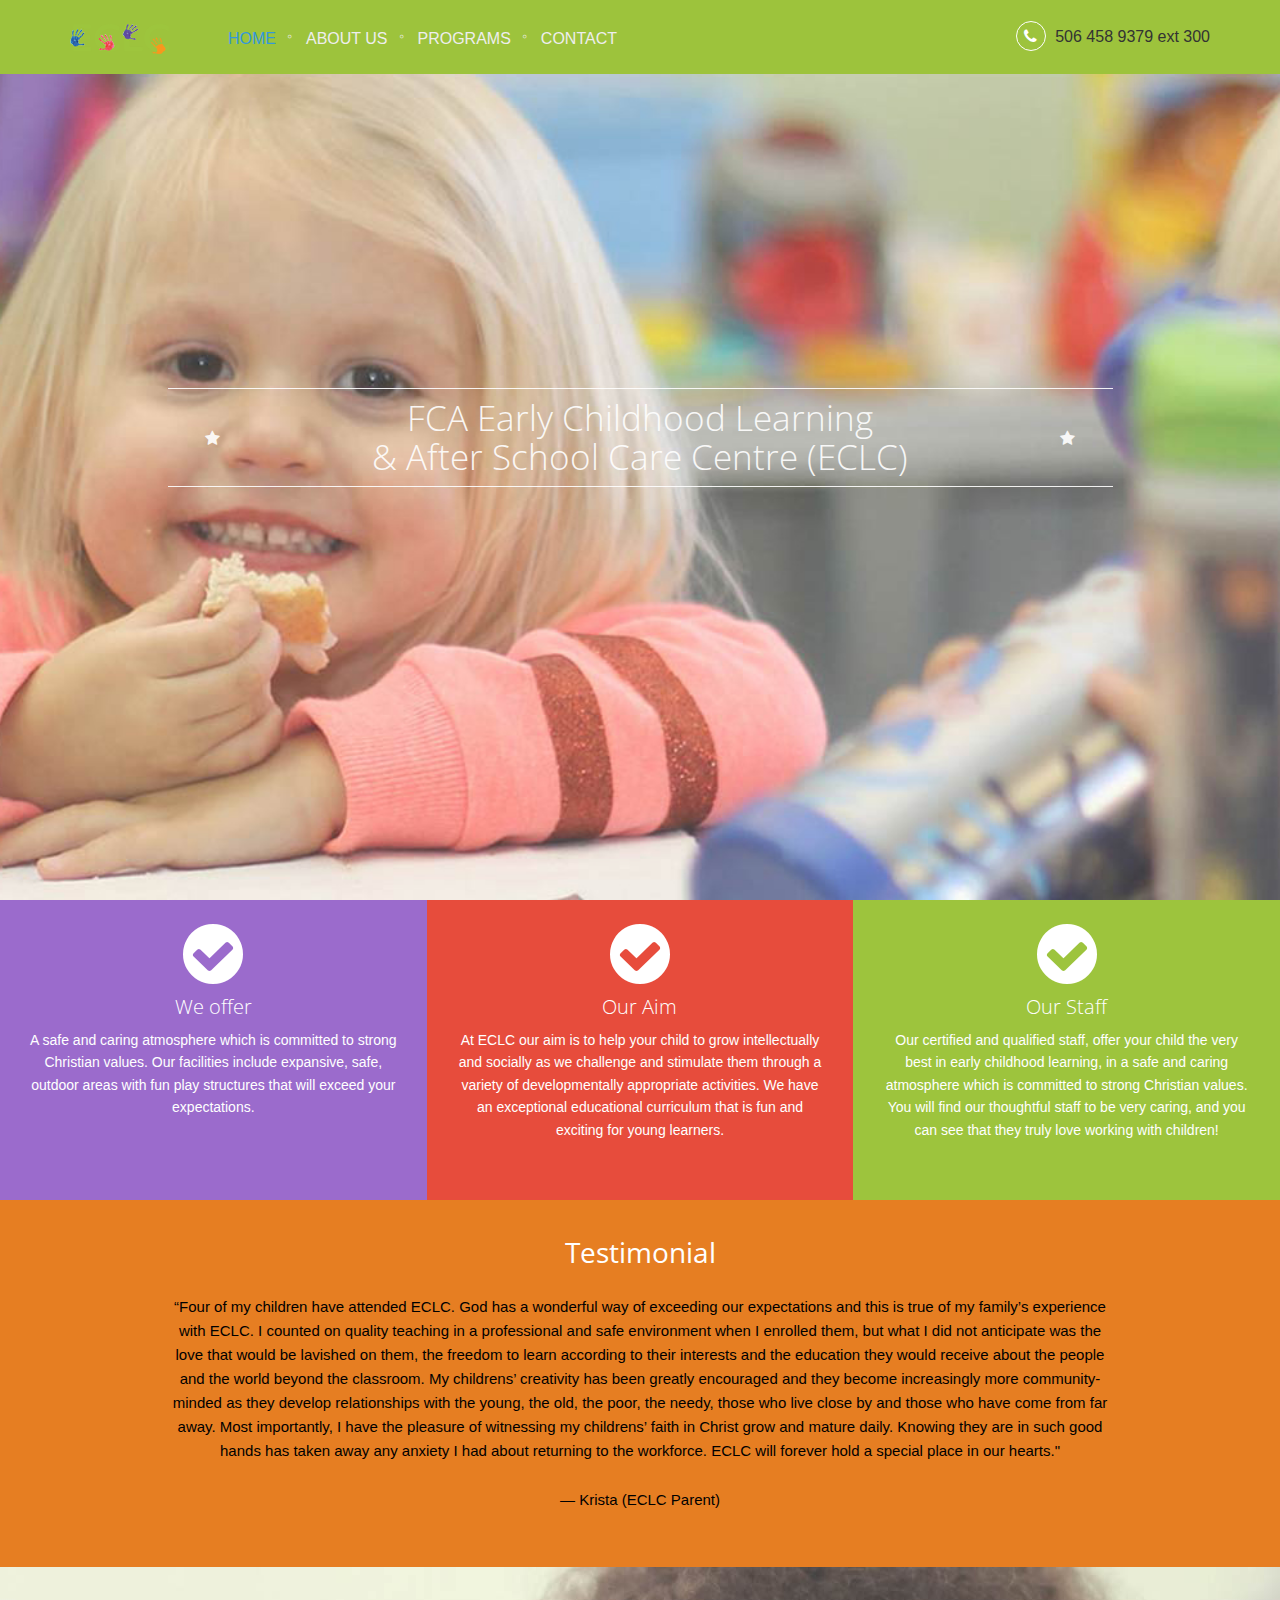
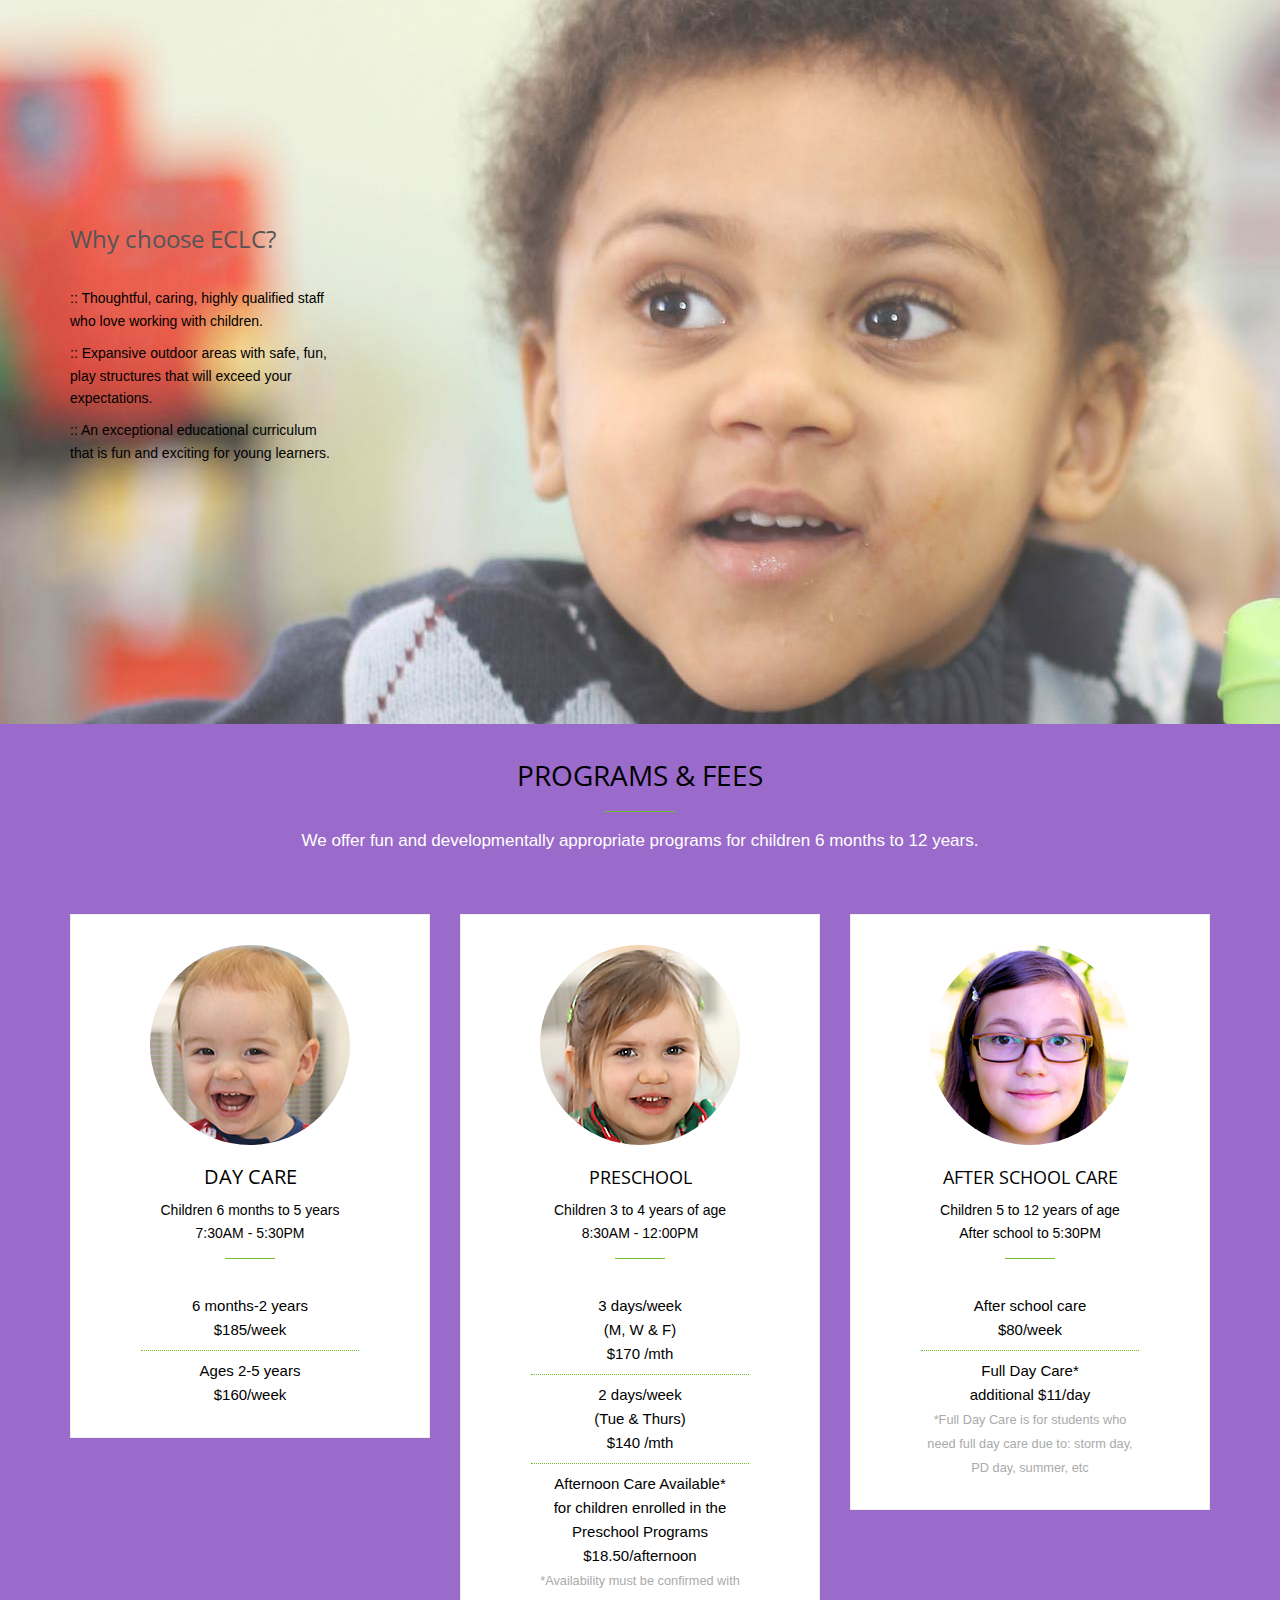
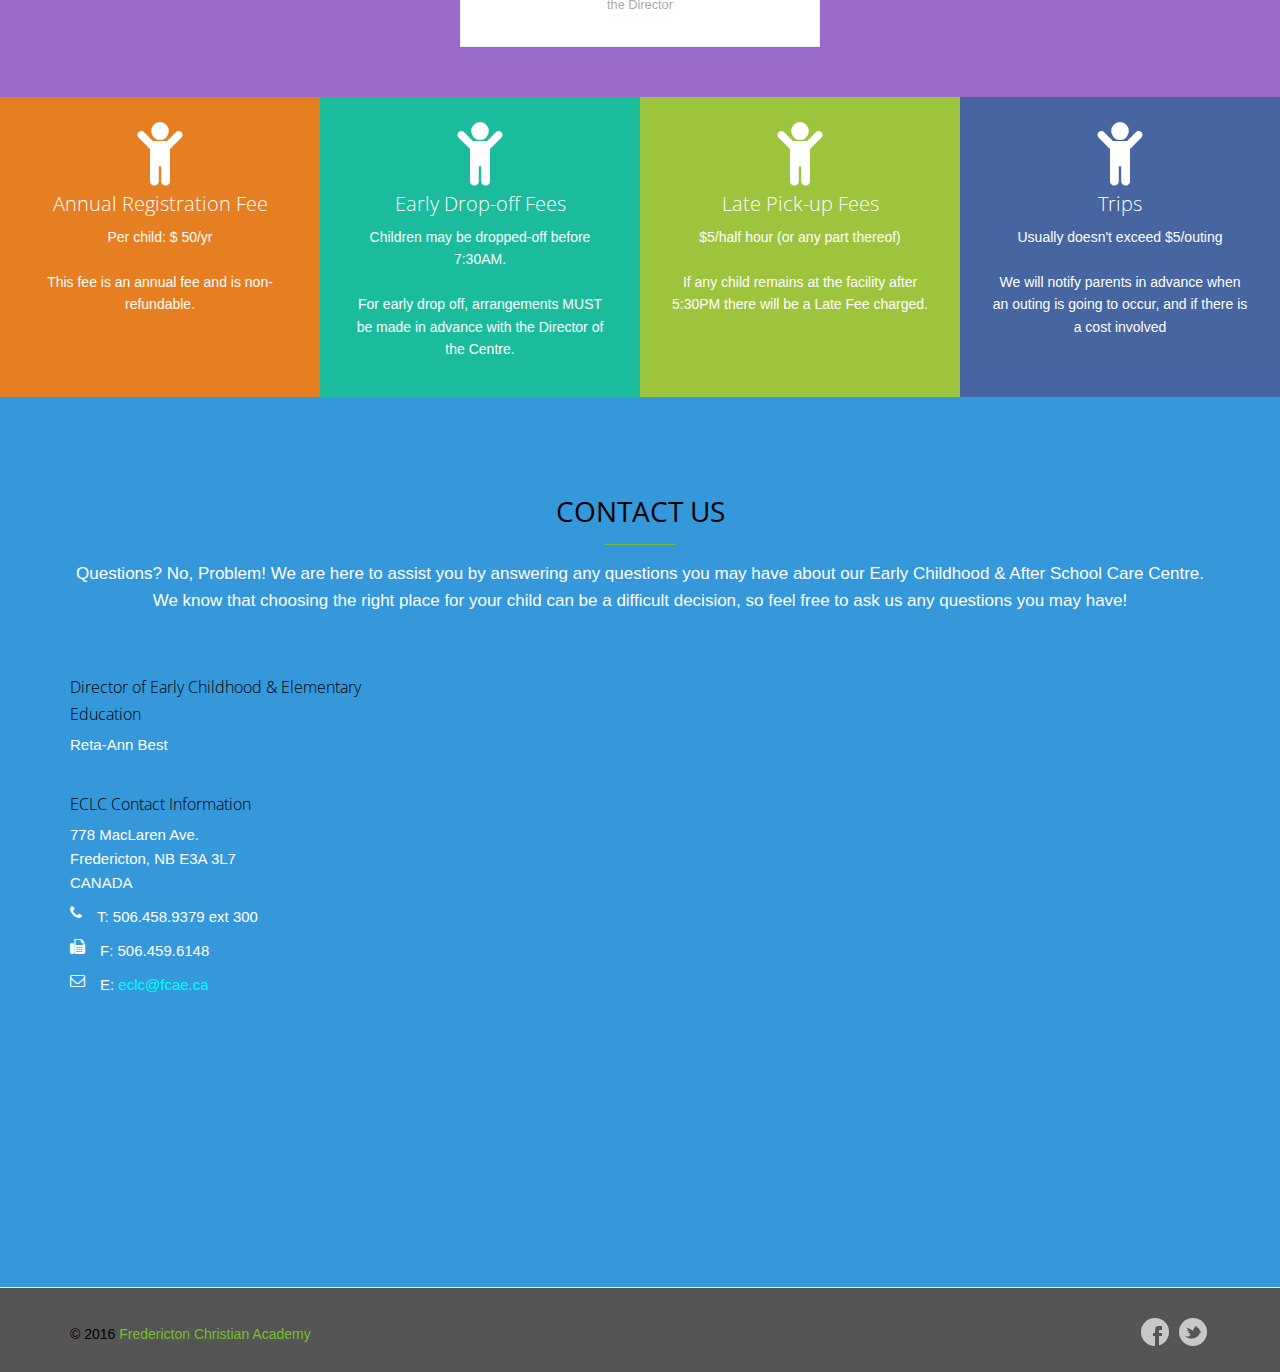
==== index2.html @ 39b797a1 "working on bg image" ====
<!DOCTYPE html>
<!--[if IE 8]> <html lang="en" class="ie8"> <![endif]-->
<!--[if IE 9]> <html lang="en" class="ie9"> <![endif]-->
<!--[if !IE]><!--> <html lang="en"> <!--<![endif]-->
<head>
	<title>ECLC</title>

	<!-- Meta -->
	<meta charset="utf-8">
	<meta name="viewport" content="width=device-width, initial-scale=1.0">
	<meta name="description" content="ECLC has childcare, preschool and afterschool programs for children 6 months to 12 years of age.">
	<meta name="author" content="Fredericton Christian Academy">

	<!-- Favicon -->
	<link rel="shortcut icon" href="favicon.ico">

	<!-- Web Fonts -->
	<link rel='stylesheet' type='text/css' href='//fonts.googleapis.com/css?family=Open+Sans:400,300,600&amp;subset=cyrillic,latin'>

	<!-- CSS Global Compulsory -->
	<link rel="stylesheet" href="assets/plugins/bootstrap/css/bootstrap.min.css">
	<link rel="stylesheet" href="assets/css/one.style.css">
	
	<!-- CSS Footer -->
	<link rel="stylesheet" href="assets/css/footers/footer-v7.css">

	<!-- CSS Implementing Plugins -->
	<link rel="stylesheet" href="assets/plugins/animate.css">
<!-- 	<link rel="stylesheet" href="assets/plugins/line-icons/line-icons.css"> -->
	<link rel="stylesheet" href="assets/plugins/font-awesome/css/font-awesome.min.css">
<!-- 	<link rel="stylesheet" href="assets/plugins/pace/pace-flash.css"> -->
	<link rel="stylesheet" href="assets/plugins/owl-carousel/owl.carousel.css">
	<link rel="stylesheet" href="assets/plugins/cube-portfolio/cubeportfolio/css/cubeportfolio.min.css">
	<link rel="stylesheet" href="assets/plugins/cube-portfolio/cubeportfolio/css/custom-cubeportfolio.css">
	<!-- <link rel="stylesheet" href="assets/plugins/login-signup-modal-window/css/style.css">-->

	<!-- Style Switcher -->
<!-- 	<link rel="stylesheet" href="assets/css/plugins/style-switcher.css"> -->

	<!-- CSS Theme -->
	<!-- <link rel="stylesheet" href="assets/css/theme-colors/default.css" id="style_color"> -->
	 <link rel="stylesheet" href="assets/css/one.dark.css">

	<!-- CSS Customization -->
	<link rel="stylesheet" href="assets/css/custom.css">
</head>

<!--
The #page-top ID is part of the scrolling feature.
The data-spy and data-target are part of the built-in Bootstrap scrollspy function.
-->
<body id="body" data-spy="scroll" data-target=".one-page-header">

	<!--=== Header ===-->
	<nav class="one-page-header one-page-header-style-2 navbar navbar-default navbar-fixed-top">
		<div class="container">
			<div class="menu-container page-scroll">
				<button type="button" class="navbar-toggle" data-toggle="collapse" data-target=".navbar-ex1-collapse">
					<span class="sr-only">Toggle navigation</span>
					<span class="icon-bar"></span>
					<span class="icon-bar"></span>
					<span class="icon-bar"></span>
				</button>

				<a class="navbar-brand" href="#intro">
					<span><img src="assets/img/logo.png" alt="Logo"></span>
				</a>
			</div>

			<div class="top-contact-block">
				<i class="fa fa-phone fa-1"></i> 506 458 9379 ext 300
			</div>

			<!-- Collect the nav links, forms, and other content for toggling -->
			<div class="collapse navbar-collapse navbar-ex1-collapse">
				<div class="menu-container">
					<ul class="nav navbar-nav">
						<li class="page-scroll home">
							<a href="#body">Home</a>
						</li>
						<li class="page-scroll">
							<a href="#about">About Us</a>
						</li>	
						
						<li class="page-scroll">
							<a href="#services">Programs</a>
						</li>
						
						<li class="page-scroll">
							<a href="#contact">Contact</a>
						</li>
					</ul>
				</div>
			</div>
			<!-- /.navbar-collapse -->
		</div>
		<!-- /.container -->
	</nav>
	<!--=== End Header ===-->

	<!-- ==Promo block BEGIN == -->
	<section class="promo-section" id="intro">
		<!-- Fullscreen Static Image BEGIN -->
		<div class="fullscreen-static-image fullheight">
			<!-- Promo Content BEGIN -->
			<div class="container valign__middle">
				<div class="row">
					<div class="col-sm-10 col-sm-offset-1 text-center-xs">
						<h2>FCA Early Childhood Learning <br>& After School Care Centre (ECLC)</h2>
					</div>
				</div>
			</div>
			<!-- Promo Content END -->
		</div>
		<!-- Fullscreen Static Image END -->
	</section>
	<!-- Promo block END -->

	<!-- == Colorful Blocks == -->
	<section class="container-fluid" id="about">
		<div class="row no-gutter equal-height-columns margin-bottom-0">
			<!-- BLOCK 1 -->
			<div class="col-lg-4 col-sm-12">
				<div class="service-block service-block-purple no-margin-bottom content equal-height-column" style="min-height: 300px">
					<span style="color: #fff"><i class="fa fa-check-circle  fa-5x"></i></span>
					<h2 class="heading-md font-light">We offer</h2>
					<p class="no-margin-bottom font-light">A safe and caring atmosphere which is committed to strong Christian values. Our facilities include expansive, safe, outdoor areas with fun play structures that will exceed your expectations.</p>
				</div>
			</div>
			<!-- BLOCK 2 -->
			<div class="col-lg-4 col-sm-12">
				<div class="service-block service-block-red no-margin-bottom content equal-height-column" style="min-height: 300px">
					<span style="color: #fff"><i class="fa fa-check-circle  fa-5x "></i></span>
					<h2 class="heading-md font-light">Our Aim</h2>
					<p class="no-margin-bottom font-light">At ECLC our aim is to help your child to grow intellectually and socially as we challenge and stimulate them through a variety of developmentally appropriate activities. We have an exceptional educational curriculum that is fun and exciting for young learners.</p>
				</div>
			</div>
			<!-- BLOCK 3 -->
			<div class="col-lg-4 col-sm-12">
				<div class="service-block service-block-aqua no-margin-bottom content equal-height-column" style="min-height: 300px">
					<span style="color: #fff"><i class="fa fa-check-circle  fa-5x"></i></span>
					<h2 class="heading-md font-light">Our Staff</h2>
					<p class="no-margin-bottom font-light">Our certified and qualified staff, offer your child the very best in early childhood learning, in a safe and caring atmosphere which is committed to strong Christian values. You will find our thoughtful staff to be very caring, and you can see that they truly love working with children!

</p>
				</div>
			</div>
		</div>        
	</section>
	<!-- End Colorful Blocks -->
	
	<!-- == Testimony == -->
	<section>
		<div class="call-action-v1 bg-color-orange">
			<div class="container">
				<div class="call-action-v1-box ">
					<div class="row">
						<div class="col-md-1"> </div>
							<div class="col-md-10 text-center"> 
							<h1 style="color: #fff"> Testimonial </h1>
						
							<p>“Four of my children have attended ECLC.  God has a wonderful way of exceeding our expectations and this is true of my family’s experience with ECLC.  I counted on quality teaching in a professional and safe environment when I enrolled them, but what I did not anticipate was the love that would be lavished on them, the freedom to learn according to their interests and the education they would receive about the people and the world beyond the classroom.  My childrens’ creativity has been greatly encouraged and they become increasingly more community-minded as they develop relationships with the young, the old, the poor, the needy, those who live close by and those who have come from far away.  Most importantly, I have the pleasure of witnessing my childrens’ faith in Christ grow and mature daily.  Knowing they are in such good hands has taken away any anxiety I had about returning to the workforce.  ECLC will forever hold a special place in our hearts."</p>
							<p>— Krista (ECLC Parent)</p>
</div>
						<div class="col-md-1"> </div>
					</div>
				</div>
			</div>
		</div>
	</section>	
	<!-- == Why ECLC? == -->
	<!--<section>
		<div class="parallax-counter-v4 parallaxBg1" id="portfolio">
			<div class="container content-xlg">
				<div class="row">
					<div class="col-md-9 col-xs-1 md-margin-top-50 md-margin-bottom-50"> </div>
				</div>
			</div>
		</div>
	</section> 
-->
	<!-- == Why ECLC #2# == -->
	<section>
		<div class="bg-big-image">
			<div class="container content-xlg2">
				<div class="row">
					<!-- <div class="col-md-9 col-xs-1 md-margin-top-100 md-margin-bottom-100"> </div> -->
					<div class="col-lg-3 col-md-3 col-xs-12"> 
						<h2> Why choose ECLC? </h2><br>
						
						<div class="text-left">
							<p>:: Thoughtful, caring, highly qualified staff who love working with children.</p>

							<p>:: Expansive outdoor areas with safe, fun, play structures that will exceed your expectations.</p>

							<p>:: An exceptional educational curriculum that is fun and exciting for young learners.</p>
						</div>
					</div> 	
				</div>
			</div>
		</div>
	</section> 

	<!-- == Programs == -->
	<section id="services">
		<div class="bg-color-purple">
			<div class="container content-sm">
				<div class="row">
					<div class="container">
						<div class="title-v1">
							<h2>Programs & Fees</h2>
							<p>We offer fun and developmentally appropriate programs for children 6 months to 12 years.</p>
						</div>
					</div>
				</div>
				<div class="row service-box-v1">
					<div class="col-md-4 col-sm-12">
						<div class="service-block service-block-default">
							<div class="member-photo"><img src="assets/img/team2/member1.1.jpg" alt="Day Care"/></div>
								<h2 class="heading-md">DAY CARE</h2>
								<p>Children 6 months to 5 years<br>
							7:30AM - 5:30PM</p>
								<ul class="list-unstyled">
									<li>6 months-2 years<br>$185/week </li>
									<li>Ages 2-5 years<br>$160/week</li>
								</ul>
							</div>
					</div>
					<div class="col-md-4 col-sm-12">
							<div class="service-block service-block-default">
								<div class="member-photo"><img src="assets/img/team2/member2.2.jpg" alt="Preschool"/></div>
								<h2 class="heading-sm">PRESCHOOL</h2>
								<p>Children 3 to 4 years of age<br>
									8:30AM - 12:00PM</p>
									<ul class="list-unstyled">
										<li>3 days/week <br>(M, W & F)<br> $170 /mth </li>
										<li>2 days/week <br>(Tue & Thurs)<br> $140 /mth</li>
										<li>Afternoon Care Available* <br> for children enrolled in the Preschool Programs<br> $18.50/afternoon
										<br>
										<span style="color: #aaa"><small>*Availability must be confirmed with the Director</small></span></li>
									</ul>
							</div>
						</div>
					<div class="col-md-4 col-sm-12">
							<div class="service-block service-block-default">
								<div class="member-photo"><img src="assets/img/team2/member3.1.jpg" alt="After School"/></div>
								<h2 class="heading-sm">AFTER SCHOOL CARE</h2>
								<p>Children 5 to 12 years of age <br>After school to 5:30PM</p>
								<ul class="list-unstyled">
									<li>After school care<br> $80/week</li>
									<li>Full Day Care*<br> additional $11/day<br>
									<span style="color: #aaa"><small>*Full Day Care is for students who need full day care due to: storm day, PD day, summer, etc</small></span></li>
								</ul>
							</div>
						</div>
				</div>
			</div>
		</div>
	</section>
	
	<!-- == Colorful Blocks2 == -->
	<section class="container-fluid">
		<div class="row no-gutter equal-height-columns margin-bottom-0">
		<!-- BLOCK 1 -->
			<div class="col-lg-3 col-sm-6">
				<div class="service-block service-block-orange no-margin-bottom content equal-height-column" style="min-height: 300px">
					<span style="color: #fff"><i class="fa fa-child  fa-5x"></i></span>
					<h2 class="heading-md font-light">Annual Registration Fee</h2>
					<p class="no-margin-bottom font-light">Per child: $ 50/yr</p>
					<br>
					<p> This fee is an annual fee and is non-refundable.</p>


				</div>
			</div>
			<!-- BLOCK 2 -->
			<div class="col-lg-3 col-sm-6">
				<div class="service-block service-block-sea no-margin-bottom content equal-height-column" style="min-height: 300px">
					<span style="color: #fff"><i class="fa fa-child  fa-5x "></i></span>
					<h2 class="heading-md font-light">Early Drop-off Fees</h2>
					<p class="no-margin-bottom font-light">Children may be dropped-off before 7:30AM.</p>
					<br>
					<p>For early drop off, arrangements MUST be made in advance with the Director of the Centre.</p>
				</div>
			</div>
			<!-- BLOCK 3 -->
			<div class="col-lg-3 col-sm-6">
				<div class="service-block service-block-aqua no-margin-bottom content equal-height-column" style="min-height: 300px">
					<span style="color: #fff"><i class="fa fa-child  fa-5x"></i></span>
					<h2 class="heading-md font-light">Late Pick-up Fees</h2>
					<p class="no-margin-bottom font-light">$5/half hour (or any part thereof)</p>
					<br>
					<p>If any child remains at the facility after 5:30PM there will be a Late Fee charged.</p>
				</div>
			</div>
			<!-- BLOCK 4 -->
			<div class="col-lg-3 col-sm-6">
				<div class="service-block service-block-dark-blue no-margin-bottom content equal-height-column" style="min-height: 300px">
					<span style="color: #fff"><i class="fa fa-child  fa-5x "></i></span>
					<h2 class="heading-md font-light">Trips</h2>
					<p class="no-margin-bottom font-light">Usually doesn't exceed $5/outing</p>
					<br>
					<p>We will notify parents in advance when an outing is going to occur, and if there is a cost involved</p>
				</div>
			</div>
		</div>        
	</section>   
	
	<!-- == CONTACT AND MAP BEGIN == -->
	<section id="contact" class="contacts-section2 bg-color-blue">
		<div class="container content">
			<div class="title-v1">
				<h2>Contact Us</h2>
				<p>Questions? No, Problem! We are here to assist you by answering any questions you may have about our Early Childhood & After School Care Centre. We know that choosing the right place for your child can be a difficult decision, so feel free to ask us any questions you may have!</p>
			</div> <!-- end title -->
			<div class="row">
				<div class="col-md-4">
					<h3>Director of Early Childhood & Elementary Education</h3>
						<p>Reta-Ann Best</p><br>
							
		  			<h3>ECLC Contact Information</h3>
			  			<p>778 MacLaren Ave.<br>
			  			    Fredericton, NB E3A 3L7<br>
			  				CANADA<br>
			  			</p>
			  			<p><i class="fa fa-phone"></i> T: 506.458.9379 ext 300</p>
			  			<p><i class="fa fa-fax"></i> F: 506.459.6148</p>
			  			<p><i class="fa fa-envelope-o"></i> E: <a href="mailto:eclc@fcae.ca">eclc@fcae.ca</a></p>
          
			 	</div><!-- end col -->
				<div class="col-md-8">
          			<div class="embed-responsive embed-responsive-4by3"> 
			  			<div id="map-container" class="embed-responsive-item">
			  				<div class="responsive-iframe-container"><iframe src="https://www.google.com/maps/embed?pb=!1m18!1m12!1m3!1d2802.280773920919!2d-66.61999268293417!3d45.96535019958726!2m3!1f0!2f0!3f0!3m2!1i1024!2i768!4f13.1!3m3!1m2!1s0x4ca418b161e999f7%3A0x490f7dda32693404!2sEarly+Childhood+Learning+Centre%2C+778+MacLaren+Ave%2C+Fredericton%2C+NB+E3A+3L7!5e0!3m2!1sen!2sca!4v1467754466897" style="border:0" allowfullscreen></iframe>
				  			</div> <!-- end map -->
			  			</div> <!-- end map container-->
			  		</div> <!-- end responsive embed-->
		  		</div><!-- end col -->
			</div> <!-- end row -->
		</div> <!-- end container -->
	</section>
	
	<!-- == Footer == -->
	<section class="footer-simple bg-color-dark">
		<div class="container">
			<div class="row">
				<div class="col-md-6 col-xs-6">
					<p> &copy;  2016 <a target="_blank" href="https://www.fcae.ca">Fredericton Christian Academy</a></p>
				</div>
				<div class="col-md-6  col-xs-6 text-right pull-right">
					<ul class="social-icons">
						<li><a class="social_facebook rounded-x" data-original-title="Facebook" href="https://www.facebook.com/Frederictonchristianacademy"></a></li>
						<li><a class="social_twitter rounded-x" data-original-title="Twitter" href="https://twitter.com/MeetFCA"></a></li>
					</ul>
				</div>
			</div>
		</div>
	</section>

	<!-- JS Global Compulsory -->
	<script src="assets/plugins/jquery/jquery.min.js"></script>
	<script src="assets/plugins/jquery/jquery-migrate.min.js"></script>
	<script src="assets/plugins/bootstrap/js/bootstrap.min.js"></script>
	<!-- JS Implementing Plugins -->
	<script src="assets/plugins/smoothScroll.js"></script>
	<script src="assets/plugins/jquery.easing.min.js"></script>
	<script src="assets/plugins/pace/pace.min.js"></script>
	<script src="assets/plugins/jquery.parallax.js"></script>
<!-- 	<script src="assets/plugins/counter/waypoints.min.js"></script> -->
<!-- 	<script src="assets/plugins/counter/jquery.counterup.min.js"></script> -->
	<script src="assets/plugins/owl-carousel/owl.carousel.js"></script>
<!-- 	<script src="assets/plugins/sky-forms-pro/skyforms/js/jquery.form.min.js"></script> -->
<!-- 	<script src="assets/plugins/sky-forms-pro/skyforms/js/jquery.validate.min.js"></script> -->
	<script src="assets/plugins/cube-portfolio/cubeportfolio/js/jquery.cubeportfolio.min.js"></script>
	<script src="assets/plugins/modernizr.js"></script>
<!-- 	<script src="assets/plugins/login-signup-modal-window/js/main.js"></script> -- Gem jQuery --> 
	<script src="assets/plugins/backstretch/backstretch-ini.js"></script> <!-- promo -->

	<!-- JS Page Level-->
	<script src="assets/js/one.app.js"></script>
<!-- 	<script src="assets/js/forms/login.js"></script> -->
<!-- 	<script src="assets/js/forms/contact.js"></script> -->
	<script src="assets/js/plugins/pace-loader.js"></script>
	<script src="assets/js/plugins/owl-carousel.js"></script>
	<!-- GOOGLE MAP SCRIPT -->
	
		<!-- 	<script src="assets/js/plugins/style-switcher.js"></script> -->
	<script src="assets/js/plugins/cube-portfolio/cube-portfolio-lightbox.js"></script>
	<script>
		jQuery(document).ready(function() {
			App.init();
// 			App.initCounter();
			App.initParallaxBg();
// 			LoginForm.initLoginForm();
// 			ContactForm.initContactForm();
			OwlCarousel.initOwlCarousel();
// 			StyleSwitcher.initStyleSwitcher();
		});
	</script>	
	<!--structured data - organization -->
	<script type="application/ld+json">
	{
	  "@context": "http://schema.org",
      "@type": "Organization",
      "url": "https://eclc.fcae.ca”,
      "logo": "https://eclc.fcae.ca/assets/img/logo.png"
	}
	</script>
   <!--END structured data - organization -->


	<!--[if lt IE 9]>
		<script src="assets/plugins/respond.js"></script>
		<script src="assets/plugins/html5shiv.js"></script>
		<script src="assets/js/plugins/placeholder-IE-fixes.js"></script>
		<script src="assets/plugins/sky-forms-pro/skyforms/js/sky-forms-ie8.js"></script>
	<![endif]-->

	<!--[if lt IE 10]>
		<script src="assets/plugins/sky-forms-pro/skyforms/js/jquery.placeholder.min.js"></script>
	<![endif]-->
	
</body>
</html>
---- assets/css/one.style.css ----
/*
 * Template Name: Unify - Responsive Bootstrap Template
 * Description: Business, Corporate, Portfolio, E-commerce, Blog and One Page Template.
 * Version: 1.9.2
 * Author: @htmlstream
 * Website: http://htmlstream.com
*/

/*Import Global Compulsory CSS Files*/
@import url(app.css);
@import url(blocks.css);

body {
  width: 100%;
  height: 100%;
  color: #333;
  font-size: 14px;
  line-height: 1.6;
}

html {
  width: 100%;
  height: 100%;
}

h1, h2, h3, h4, h5, h6 {
  color: #555;
}

p,
li,
li a {
  color: #000;
}

a {
  color: #72c02c;
  text-decoration: none;
}

a,
a:focus,
a:hover,
a:active {
  outline: 0 !important;
}
a:focus {
  text-decoration: none;
}
a:hover {
  color: #72c02c;
  text-decoration: underline;
}

::selection {
  color: #fff;
  background: #72c02c;
}

.navbar-fixed-bottom .navbar-collapse,
.navbar-fixed-top .navbar-collapse {
  max-height: 100%;
}

/*Header
------------------------------------*/
/*Containers*/
@media (min-width: 768px) and (max-width: 991px) {
  .one-page-header .menu-container {
    width: 720px;
  }
}

@media (max-width: 991px) {
  .one-page-header .menu-container:before,
  .one-page-header .menu-container:after {
    content: " ";
    display: table;
  }

  .one-page-header .menu-container:after {
    clear: both;
  }

  .one-page-header > .navbar-default > .container {
    width: inherit;
    margin-left: 0;
    margin-right: 0;
    padding-left: 0;
    padding-right: 0;
  }

  .one-page-header > .navbar-default > .container > .navbar-header,
  .one-page-header > .navbar-default > .container > .navbar-collapse {
    margin-left: 0;
    margin-right: 0;
  }
}

/*Navbar Logo*/
.one-page-header .navbar-brand {
  font-size: 31px;
  font-weight: 200;
  line-height: 15px;
  padding: 8px 15px 13px;
  color: #fff !important;
  font-family: 'Open Sans', sans-serif;
}

.one-page-header .navbar-brand span {
  color: #72c02c !important;
}

@media (max-width: 768px) {
  .one-page-header .navbar-brand {
    padding-left: 0;
  }
}

/*Navbar Toggle*/
.one-page-header .navbar-toggle {
  border: none;
  margin-right: 3px;
  padding-right: 0;
}

.one-page-header .navbar-toggle:hover,
.one-page-header .navbar-toggle:focus {
  background: none;
}

.one-page-header .navbar-toggle .icon-bar {
  background: #fff;
}

.one-page-header .navbar-toggle .icon-bar {
  height: 1px;
  width: 25px;
  font-size: 22px;
  background: #fff;
  margin-bottom: 7px;
}

.one-page-header .navbar-toggle .icon-bar:last-child {
  margin-bottom: 0;
}

/*Navbar*/
.one-page-header {
  border-bottom: none;
  background: rgba(157, 195, 60, 1);
}
.one-page-header .container {
  position: relative;
}

.one-page-header .navbar-nav > li > a {
  color: #eee;
/*   font-size: 12.5px; */
  font-size: 16px;
  text-transform: uppercase;
  padding: 17px 15px 13px;
}

.one-page-header .navbar-nav > li > a:before {
  left: -3px;
  top: 15px;
  z-index: 2;
  color: #eee;
  font-size: 4px;
  content: "\f10c";
  margin-right: 6px;
  position: absolute;
  font-family: FontAwesome;
}

.one-page-header .navbar-nav > li.home > a:before {
  content: "";
}

.one-page-header .navbar-nav > li > a:hover {
  z-index: 1;
  color: #f1c40f;
}

.one-page-header .navbar-nav > li > a:focus {
  color: #fff;
}

.one-page-header .navbar-nav > .active > a,
.one-page-header .navbar-nav > .active > a:hover,
.one-page-header .navbar-nav > .active > a:focus,
.one-page-header .dropdown-menu > .active > a,
.one-page-header .dropdown-menu > .active > a:hover,
.one-page-header .dropdown-menu > .active > a:focus,
.one-page-header.top-nav-collapse .dropdown-menu > .active > a,
.one-page-header.top-nav-collapse .dropdown-menu > .active > a:hover,
.one-page-header.top-nav-collapse .dropdown-menu > .active > a:focus {
  z-index: 1;
  background: none;
  /*color: #72c02c !important;*/
  color: #3498db !important; 
}

/*Responsive Navbar*/
@media (max-width: 991px) {
  /*Responsive code for max-width: 991px*/
  .one-page-header .navbar-header {
    float: none;
  }

  .one-page-header .navbar-toggle {
    display: block;
  }

  .one-page-header .navbar-collapse.collapse {
    display: none !important;
  }

  .one-page-header .navbar-collapse.collapse.in {
    display: block !important;
  }

  .one-page-header .navbar-nav {
    margin: 0 0 5px;
    float: none !important;
  }

  .one-page-header .navbar-nav > li {
    float: none;
  }

  .navbar-default .navbar-nav > li > a {
    padding: 10px 0;
  }

  .navbar-default .navbar-nav > li > a::before {
    content: '';
  }
}

@media(min-width: 992px) {
  .one-page-header.navbar {
    padding: 12px 0;
    -webkit-transition: background .3s ease-in-out,padding .3s ease-in-out;
    -moz-transition: background .3s ease-in-out,padding .3s ease-in-out;
    transition: background .3s ease-in-out,padding .3s ease-in-out;
  }

  .one-page-header.top-nav-collapse {
    /* Customize the look and feel of the collapsed top nav here */
    padding: 7px 0;
  }
}

@media (max-width: 768px) {
  .one-page-header .navbar-nav > li > a:before {
    content: " ";
  }
}

/*Navbar*/
@media (min-width: 992px) {
  .one-page-header.navbar .navbar-nav {
    float: right;
  }
  .one-page-header-style-2.navbar .navbar-nav {
    float: left;
    margin-left: 25px;
  }
}

/* Top Log-Reg */
.log-reg-block {
  float: right;
  list-style: none;
  margin: 0;
  padding: 0;
}
.log-reg-block > li {
  float: left;
  position: relative;
}
.log-reg-block a {
  color: #eee;
  font-size: 12.5px;
  text-transform: uppercase;
  padding: 17px 15px 13px 15px;
  display: block;
  line-height: 20px;
}
.log-reg-block a:hover {
  color: #72c02c;
  z-index: 1;
}
.log-reg-block a:before {
  color: #eee;
  content: "\f10c";
  font-family: FontAwesome;
  font-size: 4px;
  left: -3px;
  margin-right: 6px;
  position: absolute;
  z-index: 2;
}
.log-reg-block a.cd-signin:before {
  content: "";
}
.top-nav-collapse .log-reg-block a,
.top-nav-collapse .log-reg-block a:before {
  color: #777;
}

@media (max-width: 992px) {
  .one-page-header .navbar-nav > li.cd-log_reg {
    opacity: 0.5;
  }
}

/* Dropdown Menu */
.one-page-header .dropdown-menu,
.one-page-header.top-nav-collapse .dropdown-menu {
  border: none;
  background: none;
  box-shadow: none;
  float: none;
}
.one-page-header .navbar-nav a.dropdown-toggle {
  color: #fff !important;
}
.one-page-header.top-nav-collapse .navbar-nav a.dropdown-toggle {
  color: #777 !important;
}
.one-page-header .dropdown-menu .active > a,
.one-page-header .dropdown-menu li > a:hover {
  background: none;
  filter: none !important;
  -webkit-transition: all 0.1s ease-in-out;
  -moz-transition: all 0.1s ease-in-out;
  -o-transition: all 0.1s ease-in-out;
  transition: all 0.1s ease-in-out;
}
.one-page-header .dropdown-menu li > a:focus {
  background: none;
  filter: none !important;
}
@media (min-width: 992px) {
  .one-page-header .dropdown-menu,
  .one-page-header.top-nav-collapse .dropdown-menu {
    padding-top: 12px;
    min-width: 200px;
    border-radius: 0;
    z-index: 9999 !important;
    top: 100%;
  }
  .one-page-header.top-nav-collapse .dropdown-menu {
    padding-top: 7px;
  }
  .one-page-header .navbar-nav > li.dropdown:hover > .dropdown-menu {
    display: block;
  }
  .one-page-header .open > .dropdown-menu {
    display: none;
  }
  .one-page-header .dropdown-menu > li {
    background: rgba(0, 0, 0, 0.4);
  }
  .one-page-header.top-nav-collapse .dropdown-menu > li {
    background: #fff;
  }
  .one-page-header .dropdown-menu > li:first-child {
    padding-top: 15px;
  }
  .one-page-header .dropdown-menu > li:last-child {
    padding-bottom: 15px;
  }
  .one-page-header .dropdown-menu > li > a {
    color: #fff;
    font-size: 13px;
    font-weight: 400;
    padding: 6px 25px;
  }
  .one-page-header.top-nav-collapse .dropdown-menu > li > a {
    color: #777;
  }
  .one-page-header.top-nav-collapse .dropdown-menu > li > a:hover {
    color: #72c02c;
  }
}
@media (max-width: 991px) {
  .one-page-header .dropdown-menu {
    position: relative;
  }
  .one-page-header .dropdown-menu a {
    color: #fff !important;
    padding: 10px 20px;
    background: none !important;
  }
  .one-page-header.top-nav-collapse .dropdown-menu > li > a {
    color: #777 !important;
  }
  .one-page-header .dropdown-menu a:hover,
  .one-page-header.top-nav-collapse .dropdown-menu > li > a:hover {
    color: #72c02c !important;
  }
}

/* Top Contacts Block */
.top-contact-block {
  float: right;
  padding: 9px 0 0 20px;
  font-weight: 300;
  font-size: 16px;
  line-height: 20px;
}
.top-contact-block i {
  display: inline-block;
  width: 30px;
  height: 30px;
  color: #fff;
  border: solid 1px #fff;
  border-radius: 50% !important;
  text-align: center;
  padding-top: 7px;
  margin-right: 5px;
}
.top-nav-collapse .top-contact-block i {
  color: #777;
  border-color: #777;
}
.top-contact-block a {
  color: #fff;
  position: relative;
  top: 1px;
}
.top-contact-block a:hover {
  text-decoration: none;
}
.top-nav-collapse .top-contact-block a {
  color: #777;
}
@media (max-width: 991px) {
  .top-contact-block {
    position: absolute;
    top: 10px;
    left: 130px;
    float: none;
    padding: 0;
  }
}
@media (max-width: 480px) {
  .top-contact-block {
/*    position: static;
    padding: 8px 0 14px;
    text-align: right;*/
    display: none;
  }
}

/* Login Block Simple */
.log-reg-block-simple {
  float: right;
  padding: 10px 0 4px 20px;
  line-height: 20px;
  text-transform: uppercase;
}
.log-reg-block-simple .btn-u {
  font-size: 12.5px;
  color: #fff;
  border: solid 1px #fff;
  background: none;
  padding: 5px 13px;
}
.top-nav-collapse .log-reg-block-simple .btn-u {
  color: #777;
  border-color: #777;
}
.log-reg-block-simple .btn-u:hover,
.top-nav-collapse .log-reg-block-simple .btn-u:hover {
  color: #fff;
  background: #72c02c;
  border-color: #72c02c;
}

@media (max-width: 991px) {
  .log-reg-block-simple {
    position: absolute;
    top: 10px;
    right: 60px;
    float: none;
    padding: 0;
  }
}

/* Lang Block */
.lang-block {
  float: right;
  background: rgba(0,0,0,0.6);
  padding: 6px 13px 4px 13px;
  margin: 10px 0 0 20px;
  font-size: 12.5px;
  text-transform: uppercase;
  line-height: 20px;
  position: relative;
}
.mega-hover__current {
  display: inline-block;
  position: relative;
  padding-right: 15px;
}
.mega-hover__current:before {
  color: #fff;
  content: "\f107";
  font-family: FontAwesome;
  position: absolute;
  right: 0;
  top: 0;
}
.lang-block ul {
  list-style: none;
  padding: 0 13px 5px;
  margin: 0;
  background: rgba(0,0,0,0.6);
  position: absolute;
  left: 0;
  right: 0;
  top: 100%;
}
.mega-hover-list {
  display: none;
}
/*.lang-block:hover {
  cursor: pointer;
}*/
.lang-block:hover .mega-hover-list {
  display: block;
}
.lang-block a {
  color: #fff;
}
@media (max-width: 991px) {
  .lang-block {
    float: none;
    background: rgba(0,0,0,0.6);
    display: inline-block;
    position: absolute;
    top: 0;
    right: 60px;
  }
}

/*Fixed Header*/
.one-page-header.top-nav-collapse {
  background: #fff;
  box-shadow: 0 0 3px #b5b5b5;
}

@media (max-width: 768px) {
  .one-page-header.top-nav-collapse {
    padding: 0;
  }
}

.one-page-header.top-nav-collapse .navbar-brand,
.one-page-header.top-nav-collapse .navbar-nav > li > a,
.one-page-header.top-nav-collapse .navbar-nav > li > a:before {
  color: #777;
}

.one-page-header.top-nav-collapse .navbar-brand {
  color: #777 !important;
}

/*Navbar Toggle*/
.one-page-header.top-nav-collapse .navbar-toggle .icon-bar {
  background: #555;
}

.one-page-header.top-nav-collapse .navbar-toggle:hover .icon-bar {
  background: #72c02c;
}

/*Intro Section
------------------------------------*/
/*Intro Section*/
.intro-section {
  background: #222;
}

.intro-section:after {
  width: 100%;
  height: 100%;
  position: absolute;
}

/*About Section
------------------------------------*/
/*About Section*/
.about-section {
  padding-top: 40px;
  padding-bottom: 0;
}

.block-v1 {
  padding: 50px 0;
}

.about-section .about-image {
  padding-top: 100px;
}

/*Icon Lists*/
.content-boxes-v3 i.icon-custom {
  margin-right: 8px;
}

.content-boxes-v3 h2 {
  font-size: 15px;
  margin-bottom: 5px;
  font-weight: bold;
  text-transform: uppercase;
}

/*Style for Cube Portfolio wrapper*/
.cube-portfolio #filters-container {
  text-align: center;
}

.cube-portfolio #filters-container .cbp-filter-item-active {
  background: #72c02c;
  border-color: #72c02c;
}

.cube-portfolio .cbp-l-filters-button .cbp-filter-counter {
  color: #fff;
  background: #72c02c;
}

.cube-portfolio .cbp-l-filters-button .cbp-filter-counter:before {
  border-top-color: #72c02c;
}

.promo-section {
  position: relative;
}
.backstretch:after {
  background: rgba(0,0,0,0.0);
  position: absolute;
  top: 0;
  left: 0;
  width: 100%;
  height: 100%;
  display: block;
  content: "";
}
.promo-section h2 {
  color: #fff;
  font-size: 35px;
  line-height: 1.1;
  font-weight: 200;
  padding: 10px 75px;
  position: relative;
  border-top: solid 1px #fff;
  border-bottom: solid 1px #fff;
  text-align: center;
  margin-bottom: 30px;
}
.promo-section h2:after,
.promo-section h2:before {
  font-size: 16px;
  content: "\f005";
  position: absolute;
  font-family: FontAwesome;
  position: absolute;
  top: 50%;
  margin-top: -8px;
}
.promo-section h2:after {
  right: 4%;
}
.promo-section h2:before {
  left: 4%;
}
.promo-text {
  color: #fff;
  position: relative;
  font-size: 26px;
  font-weight: 200;
  line-height: 40px;
  padding: 10px 50px;
  text-align: center;
  margin-bottom: 60px;
}
.promo-text:after {
  left: 50%;
  content: "";
  height: 1px;
  width: 100px;
  bottom: -10px;
  background: #fff;
  margin-left: -50px;
  position: absolute;
}

.promo-next {
  text-align: center;
}
.promo-next a {
  margin: 0 5px;
  padding: 7px 20px;
  text-transform: uppercase;
}

.promo-section h2,
.promo-text,
.promo-next {
  opacity: .9;
}

@media (max-width: 600px) {
  .promo-section h2 {
    font-size: 25px;
    margin-bottom: 10px;
  }
  .promo-text {
    font-size: 18px;
    line-height: 1.4;
    margin-bottom: 20px;
  }
  .promo-text:after {
    display: none;
  }
}

.contacts-section2 {
  padding-top: 50px;
  padding-bottom: 10px;
  font-size: 15px;
}
.contacts-section2 h2 {
  color: #000;
  font: 28px "Open Sans",sans-serif;
  margin-bottom: 15px;
  padding-bottom: 15px;
  position: relative;
  text-transform: uppercase;
}
.contacts-section2 .lead {
  font-size: 18px;
}
.contacts-section2 i {
  float: left;
  margin-right: 15px;
}
.contacts-section2 h6 {
  font-size: 16px;
  font-weight: 600;
  margin: 0 0 5px;
}

.contacts-section2 h3 {
  font-size: 16px;
  font-weight: 100;
  margin: 0 0 5px;
  color: #000;
}

.contacts-section2 p {
  font-weight: 200;
  color: #fff;
}

.contacts-section2 a {
  font-weight: 300;
  color:aqua;
}


.footer-simple {
  padding: 20px 0;
  border-top: 1px solid #eee;
}
.footer-simple p {
  margin-top: 15px;
  margin-bottom: 0;
}
.footer-simple .social-icons {
  margin-top: 10px;
}
.footer-simple .social-icons li {
  margin-bottom: 0;
}

.what-people-say .testimonials-v6 .testimonials-info {
  background: #f7f7f7;
}
.what-people-say .testimonials-v6.testimonials-wrap {
  padding-left: 0;
  padding-right: 0;
}

/*Spaces
------------------------------------*/
.padding-top-60 {
  padding-top: 60px;
}
---- assets/css/footers/footer-v7.css ----
/*Contacts Section
------------------------------------*/
.contacts-section {
  color: #fff;
  position: relative;
  background: #333 url(../../img/bg/3.jpg) center fixed;
  background-size: cover;
}

.contacts-section:after {
  top: 0;
  left: 0;
  width: 100%;
  height: 100%; 
  content: " ";
  position: absolute;
  background: rgba(0,0,0,0.7);
}

.contacts-section:before {
  top: 0;
  left: 0;
  width: 100%;
  height: 100%; 
  content: " ";
  position: absolute;
  background: url(../../img/patterns/gridtile.png) repeat;
}

/*Contacts Title*/
.contacts-section .title-v1 p,
.contacts-section .title-v1 h2 {
  color: #fff;
}

/*Contacts Content*/
.contacts-in {
  z-index: 1;
  color: #fff;
  position: relative;
}

.contacts-in h3 {
  color: #fff;
  margin-bottom: 15px;
}

.contacts-in ul {
  margin-top: 20px;
}

.contacts-in li {
  color: #fff;
  margin: 15px 0;
  font-size: 16px;
  font-weight: 200;
}

.contacts-in li a {
  color: #fff;
}

.contacts-in li i {
  width: 35px;
  padding: 8px;
  font-size: 18px;
  margin-right: 5px;
  text-align: center;
  display: inline-block;
  background: rgba(255,255,255,0.1);
}

.contacts-in form label {
  color: #fff;
  font-size: 14px; 
  font-weight: 200;
}

.contacts-in form .form-control {
  color: #fff;
  box-shadow: none;
  border-color: #eee;
  background: rgba(0,0,0,0.2);
}

.contacts-in form .form-control:focus {
  border-color: #bbb;
  background: rgba(0,0,0,0.6);
}

.contacts-in form .btn-u.btn-brd.btn-u-dark {
  color: #fff;
  border-color: #fff;
  background: rgba(0,0,0,0.2);
}

.contacts-in form .btn-u.btn-brd.btn-u-dark:hover {
  border-color: #bbb;
  background: rgba(0,0,0,0.6) !important;
}

/*Copyright Section*/
.copyright-section {
  z-index: 1;
  background: #fff;
  position: relative;
  text-align: center;
  padding: 25px 0 20px;
}

.copyright-section p {
  font-size: 14px;
}

.copyright-section p a {
  color: #555;
  text-decoration: underline;
}

.copyright-section p a:hover {
  text-decoration: none;
}

.copyright-section ul.social-icons li {
  margin-bottom: 0;
  padding: 0;
}

.copyright-section i.back-to-top {
  left: 50%;
  top: -35px;
  color: #555;
  font-size: 20px;
  background: #fff;
  padding: 8px 10px;
  margin-left: -15px;
  position: absolute;
}

.copyright-section i.back-to-top:hover {
  color: #72c02c;
}

/*Sky Form
------------------------------------*/
/*Error State*/
.sky-form .state-error input,
.sky-form .state-error textarea {
  border-color: #e0aaaa;
}

.sky-form .state-error + em {
  display: block;
  margin-top: 6px;
  padding: 0 1px;
  font-style: normal;
  font-size: 11px;
  line-height: 15px;
  color: #ee9393;
}
.sky-form .rating.state-error + em {
  margin-top: -4px;
  margin-bottom: 4px;
}

/*Success State*/
.sky-form .state-success input {
  border-color: #f0fff0;
}

/*Disabled State*/
.sky-form .input.state-disabled input {
  border-color: #f0fff0;
}

/*Submited State*/
.sky-form .message {
  display: none;
  color: #6fb679;
}

.sky-form .message i {
  display: block;
  margin: 0 auto 20px;
  width: 81px;
  height: 81px;
  border: 1px solid #6fb679;
  border-radius: 50%;
  font-size: 30px;
  line-height: 81px;
}

.sky-form.submited fieldset,
.sky-form.submited footer {
  display: none;
}

.sky-form.submited .message {
  display: block;
  padding: 25px 30px;
  font: 300 18px/27px 'Open Sans', Helvetica, Arial, sans-serif;
  text-align: center;
}

.sky-form.submited .message p {
  color: #fff;
}
---- assets/plugins/line-icons/line-icons.css ----
@font-face {
	font-family: 'Simple-Line-Icons';
	src:url('fonts/Simple-Line-Icons.eot');
	src:url('fonts/Simple-Line-Icons.eot?#iefix') format('embedded-opentype'),
		url('fonts/Simple-Line-Icons.woff') format('woff'),
		url('fonts/Simple-Line-Icons.ttf') format('truetype'),
		url('fonts/Simple-Line-Icons.svg#Simple-Line-Icons') format('svg');
	font-weight: normal;
	font-style: normal;
}

/* Use the following CSS code if you want to use data attributes for inserting your icons */
[data-icon]:before {
	font-family: 'Simple-Line-Icons';
	content: attr(data-icon);
	speak: none;
	font-weight: normal;
	font-variant: normal;
	text-transform: none;
	line-height: 1;
	-webkit-font-smoothing: antialiased;
	-moz-osx-font-smoothing: grayscale;
}

/* Use the following CSS code if you want to have a class per icon */
/*
Instead of a list of all class selectors,
you can use the generic selector below, but it's slower:
[class*="icon-"] {
*/
.icon-user-female, .icon-user-follow, .icon-user-following, .icon-user-unfollow, .icon-trophy, .icon-screen-smartphone, .icon-screen-desktop, .icon-plane, .icon-notebook, .icon-moustache, .icon-mouse, .icon-magnet, .icon-energy, .icon-emoticon-smile, .icon-disc, .icon-cursor-move, .icon-crop, .icon-credit-card, .icon-chemistry, .icon-user, .icon-speedometer, .icon-social-youtube, .icon-social-twitter, .icon-social-tumblr, .icon-social-facebook, .icon-social-dropbox, .icon-social-dribbble, .icon-shield, .icon-screen-tablet, .icon-magic-wand, .icon-hourglass, .icon-graduation, .icon-ghost, .icon-game-controller, .icon-fire, .icon-eyeglasses, .icon-envelope-open, .icon-envelope-letter, .icon-bell, .icon-badge, .icon-anchor, .icon-wallet, .icon-vector, .icon-speech, .icon-puzzle, .icon-printer, .icon-present, .icon-playlist, .icon-pin, .icon-picture, .icon-map, .icon-layers, .icon-handbag, .icon-globe-alt, .icon-globe, .icon-frame, .icon-folder-alt, .icon-film, .icon-feed, .icon-earphones-alt, .icon-earphones, .icon-drop, .icon-drawer, .icon-docs, .icon-directions, .icon-direction, .icon-diamond, .icon-cup, .icon-compass, .icon-call-out, .icon-call-in, .icon-call-end, .icon-calculator, .icon-bubbles, .icon-briefcase, .icon-book-open, .icon-basket-loaded, .icon-basket, .icon-bag, .icon-action-undo, .icon-action-redo, .icon-wrench, .icon-umbrella, .icon-trash, .icon-tag, .icon-support, .icon-size-fullscreen, .icon-size-actual, .icon-shuffle, .icon-share-alt, .icon-share, .icon-rocket, .icon-question, .icon-pie-chart, .icon-pencil, .icon-note, .icon-music-tone-alt, .icon-music-tone, .icon-microphone, .icon-loop, .icon-logout, .icon-login, .icon-list, .icon-like, .icon-home, .icon-grid, .icon-graph, .icon-equalizer, .icon-dislike, .icon-cursor, .icon-control-start, .icon-control-rewind, .icon-control-play, .icon-control-pause, .icon-control-forward, .icon-control-end, .icon-calendar, .icon-bulb, .icon-bar-chart, .icon-arrow-up, .icon-arrow-right, .icon-arrow-left, .icon-arrow-down, .icon-ban, .icon-bubble, .icon-camcorder, .icon-camera, .icon-check, .icon-clock, .icon-close, .icon-cloud-download, .icon-cloud-upload, .icon-doc, .icon-envelope, .icon-eye, .icon-flag, .icon-folder, .icon-heart, .icon-info, .icon-key, .icon-link, .icon-lock, .icon-lock-open, .icon-magnifier, .icon-magnifier-add, .icon-magnifier-remove, .icon-paper-clip, .icon-paper-plane, .icon-plus, .icon-pointer, .icon-power, .icon-refresh, .icon-reload, .icon-settings, .icon-star, .icon-symbol-female, .icon-symbol-male, .icon-target, .icon-volume-1, .icon-volume-2, .icon-volume-off, .icon-users {
	font-family: 'Simple-Line-Icons';
	speak: none;
	font-style: normal;
	font-weight: normal;
	font-variant: normal;
	text-transform: none;
	line-height: 1;
	-webkit-font-smoothing: antialiased;
}
.icon-user-female:before {
	content: "\e000";
}
.icon-user-follow:before {
	content: "\e002";
}
.icon-user-following:before {
	content: "\e003";
}
.icon-user-unfollow:before {
	content: "\e004";
}
.icon-trophy:before {
	content: "\e006";
}
.icon-screen-smartphone:before {
	content: "\e010";
}
.icon-screen-desktop:before {
	content: "\e011";
}
.icon-plane:before {
	content: "\e012";
}
.icon-notebook:before {
	content: "\e013";
}
.icon-moustache:before {
	content: "\e014";
}
.icon-mouse:before {
	content: "\e015";
}
.icon-magnet:before {
	content: "\e016";
}
.icon-energy:before {
	content: "\e020";
}
.icon-emoticon-smile:before {
	content: "\e021";
}
.icon-disc:before {
	content: "\e022";
}
.icon-cursor-move:before {
	content: "\e023";
}
.icon-crop:before {
	content: "\e024";
}
.icon-credit-card:before {
	content: "\e025";
}
.icon-chemistry:before {
	content: "\e026";
}
.icon-user:before {
	content: "\e005";
}
.icon-speedometer:before {
	content: "\e007";
}
.icon-social-youtube:before {
	content: "\e008";
}
.icon-social-twitter:before {
	content: "\e009";
}
.icon-social-tumblr:before {
	content: "\e00a";
}
.icon-social-facebook:before {
	content: "\e00b";
}
.icon-social-dropbox:before {
	content: "\e00c";
}
.icon-social-dribbble:before {
	content: "\e00d";
}
.icon-shield:before {
	content: "\e00e";
}
.icon-screen-tablet:before {
	content: "\e00f";
}
.icon-magic-wand:before {
	content: "\e017";
}
.icon-hourglass:before {
	content: "\e018";
}
.icon-graduation:before {
	content: "\e019";
}
.icon-ghost:before {
	content: "\e01a";
}
.icon-game-controller:before {
	content: "\e01b";
}
.icon-fire:before {
	content: "\e01c";
}
.icon-eyeglasses:before {
	content: "\e01d";
}
.icon-envelope-open:before {
	content: "\e01e";
}
.icon-envelope-letter:before {
	content: "\e01f";
}
.icon-bell:before {
	content: "\e027";
}
.icon-badge:before {
	content: "\e028";
}
.icon-anchor:before {
	content: "\e029";
}
.icon-wallet:before {
	content: "\e02a";
}
.icon-vector:before {
	content: "\e02b";
}
.icon-speech:before {
	content: "\e02c";
}
.icon-puzzle:before {
	content: "\e02d";
}
.icon-printer:before {
	content: "\e02e";
}
.icon-present:before {
	content: "\e02f";
}
.icon-playlist:before {
	content: "\e030";
}
.icon-pin:before {
	content: "\e031";
}
.icon-picture:before {
	content: "\e032";
}
.icon-map:before {
	content: "\e033";
}
.icon-layers:before {
	content: "\e034";
}
.icon-handbag:before {
	content: "\e035";
}
.icon-globe-alt:before {
	content: "\e036";
}
.icon-globe:before {
	content: "\e037";
}
.icon-frame:before {
	content: "\e038";
}
.icon-folder-alt:before {
	content: "\e039";
}
.icon-film:before {
	content: "\e03a";
}
.icon-feed:before {
	content: "\e03b";
}
.icon-earphones-alt:before {
	content: "\e03c";
}
.icon-earphones:before {
	content: "\e03d";
}
.icon-drop:before {
	content: "\e03e";
}
.icon-drawer:before {
	content: "\e03f";
}
.icon-docs:before {
	content: "\e040";
}
.icon-directions:before {
	content: "\e041";
}
.icon-direction:before {
	content: "\e042";
}
.icon-diamond:before {
	content: "\e043";
}
.icon-cup:before {
	content: "\e044";
}
.icon-compass:before {
	content: "\e045";
}
.icon-call-out:before {
	content: "\e046";
}
.icon-call-in:before {
	content: "\e047";
}
.icon-call-end:before {
	content: "\e048";
}
.icon-calculator:before {
	content: "\e049";
}
.icon-bubbles:before {
	content: "\e04a";
}
.icon-briefcase:before {
	content: "\e04b";
}
.icon-book-open:before {
	content: "\e04c";
}
.icon-basket-loaded:before {
	content: "\e04d";
}
.icon-basket:before {
	content: "\e04e";
}
.icon-bag:before {
	content: "\e04f";
}
.icon-action-undo:before {
	content: "\e050";
}
.icon-action-redo:before {
	content: "\e051";
}
.icon-wrench:before {
	content: "\e052";
}
.icon-umbrella:before {
	content: "\e053";
}
.icon-trash:before {
	content: "\e054";
}
.icon-tag:before {
	content: "\e055";
}
.icon-support:before {
	content: "\e056";
}
.icon-size-fullscreen:before {
	content: "\e057";
}
.icon-size-actual:before {
	content: "\e058";
}
.icon-shuffle:before {
	content: "\e059";
}
.icon-share-alt:before {
	content: "\e05a";
}
.icon-share:before {
	content: "\e05b";
}
.icon-rocket:before {
	content: "\e05c";
}
.icon-question:before {
	content: "\e05d";
}
.icon-pie-chart:before {
	content: "\e05e";
}
.icon-pencil:before {
	content: "\e05f";
}
.icon-note:before {
	content: "\e060";
}
.icon-music-tone-alt:before {
	content: "\e061";
}
.icon-music-tone:before {
	content: "\e062";
}
.icon-microphone:before {
	content: "\e063";
}
.icon-loop:before {
	content: "\e064";
}
.icon-logout:before {
	content: "\e065";
}
.icon-login:before {
	content: "\e066";
}
.icon-list:before {
	content: "\e067";
}
.icon-like:before {
	content: "\e068";
}
.icon-home:before {
	content: "\e069";
}
.icon-grid:before {
	content: "\e06a";
}
.icon-graph:before {
	content: "\e06b";
}
.icon-equalizer:before {
	content: "\e06c";
}
.icon-dislike:before {
	content: "\e06d";
}
.icon-cursor:before {
	content: "\e06e";
}
.icon-control-start:before {
	content: "\e06f";
}
.icon-control-rewind:before {
	content: "\e070";
}
.icon-control-play:before {
	content: "\e071";
}
.icon-control-pause:before {
	content: "\e072";
}
.icon-control-forward:before {
	content: "\e073";
}
.icon-control-end:before {
	content: "\e074";
}
.icon-calendar:before {
	content: "\e075";
}
.icon-bulb:before {
	content: "\e076";
}
.icon-bar-chart:before {
	content: "\e077";
}
.icon-arrow-up:before {
	content: "\e078";
}
.icon-arrow-right:before {
	content: "\e079";
}
.icon-arrow-left:before {
	content: "\e07a";
}
.icon-arrow-down:before {
	content: "\e07b";
}
.icon-ban:before {
	content: "\e07c";
}
.icon-bubble:before {
	content: "\e07d";
}
.icon-camcorder:before {
	content: "\e07e";
}
.icon-camera:before {
	content: "\e07f";
}
.icon-check:before {
	content: "\e080";
}
.icon-clock:before {
	content: "\e081";
}
.icon-close:before {
	content: "\e082";
}
.icon-cloud-download:before {
	content: "\e083";
}
.icon-cloud-upload:before {
	content: "\e084";
}
.icon-doc:before {
	content: "\e085";
}
.icon-envelope:before {
	content: "\e086";
}
.icon-eye:before {
	content: "\e087";
}
.icon-flag:before {
	content: "\e088";
}
.icon-folder:before {
	content: "\e089";
}
.icon-heart:before {
	content: "\e08a";
}
.icon-info:before {
	content: "\e08b";
}
.icon-key:before {
	content: "\e08c";
}
.icon-link:before {
	content: "\e08d";
}
.icon-lock:before {
	content: "\e08e";
}
.icon-lock-open:before {
	content: "\e08f";
}
.icon-magnifier:before {
	content: "\e090";
}
.icon-magnifier-add:before {
	content: "\e091";
}
.icon-magnifier-remove:before {
	content: "\e092";
}
.icon-paper-clip:before {
	content: "\e093";
}
.icon-paper-plane:before {
	content: "\e094";
}
.icon-plus:before {
	content: "\e095";
}
.icon-pointer:before {
	content: "\e096";
}
.icon-power:before {
	content: "\e097";
}
.icon-refresh:before {
	content: "\e098";
}
.icon-reload:before {
	content: "\e099";
}
.icon-settings:before {
	content: "\e09a";
}
.icon-star:before {
	content: "\e09b";
}
.icon-symbol-female:before {
	content: "\e09c";
}
.icon-symbol-male:before {
	content: "\e09d";
}
.icon-target:before {
	content: "\e09e";
}
.icon-volume-1:before {
	content: "\e09f";
}
.icon-volume-2:before {
	content: "\e0a0";
}
.icon-volume-off:before {
	content: "\e0a1";
}
.icon-users:before {
	content: "\e001";
}
---- assets/plugins/pace/pace-flash.css ----
.pace {
  -webkit-pointer-events: none;
  pointer-events: none;
  -webkit-user-select: none;
  -moz-user-select: none;
  user-select: none;
}

.pace-inactive {
  display: none;
}

.pace .pace-progress {
  background: #72c02c;
  position: fixed;
  z-index: 2000;
  top: 0;
  left: 0;
  height: 2px;

  -webkit-transition: width 1s;
  -moz-transition: width 1s;
  -o-transition: width 1s;
  transition: width 1s;
}

.pace .pace-progress-inner {
  display: block;
  position: absolute;
  right: 0px;
  width: 100px;
  height: 100%;
  box-shadow: 0 0 10px #72c02c, 0 0 5px #72c02c;
  opacity: 1.0;
  -webkit-transform: rotate(3deg) translate(0px, -4px);
  -moz-transform: rotate(3deg) translate(0px, -4px);
  -ms-transform: rotate(3deg) translate(0px, -4px);
  -o-transform: rotate(3deg) translate(0px, -4px);
  transform: rotate(3deg) translate(0px, -4px);
}

.pace .pace-activity {
  display: block;
  position: fixed;
  z-index: 2000;
  top: 15px;
  right: 15px;
  width: 14px;
  height: 14px;
  border: solid 2px transparent;
  border-top-color: #72c02c;
  border-left-color: #72c02c;
  border-radius: 10px !important;
  -webkit-animation: pace-spinner 400ms linear infinite;
  -moz-animation: pace-spinner 400ms linear infinite;
  -ms-animation: pace-spinner 400ms linear infinite;
  -o-animation: pace-spinner 400ms linear infinite;
  animation: pace-spinner 400ms linear infinite;
}

@-webkit-keyframes pace-spinner {
  0% { -webkit-transform: rotate(0deg); transform: rotate(0deg); }
  100% { -webkit-transform: rotate(360deg); transform: rotate(360deg); }
}
@-moz-keyframes pace-spinner {
  0% { -moz-transform: rotate(0deg); transform: rotate(0deg); }
  100% { -moz-transform: rotate(360deg); transform: rotate(360deg); }
}
@-o-keyframes pace-spinner {
  0% { -o-transform: rotate(0deg); transform: rotate(0deg); }
  100% { -o-transform: rotate(360deg); transform: rotate(360deg); }
}
@-ms-keyframes pace-spinner {
  0% { -ms-transform: rotate(0deg); transform: rotate(0deg); }
  100% { -ms-transform: rotate(360deg); transform: rotate(360deg); }
}
@keyframes pace-spinner {
  0% { transform: rotate(0deg); transform: rotate(0deg); }
  100% { transform: rotate(360deg); transform: rotate(360deg); }
}
---- assets/plugins/cube-portfolio/cubeportfolio/css/custom-cubeportfolio.css ----
/*Cubeportfolio
------------------------------------*/
.cube-portfolio:before,
.cube-portfolio:after {
	content: " ";
	display: table;
}

.cube-portfolio:after {
	clear: both;
}

/*Loading Box*/
.cube-portfolio .cbp-popup-singlePageInline .cbp-popup-loadingBox {
  border-radius: 50% !important;
}

.cbp-l-grid-agency .cbp-caption:after {
	border: none;
}

/*Overlays
------------------------------------*/
/*Default*/
.cube-portfolio .cbp-caption-zoom .cbp-caption-activeWrap {
  	background: rgba(39,58,78,.6) !important;
}

/*Overlay Option v2*/
.cube-portfolio .cbp-caption-activeWrap.overlay-btm-v2 {
  	background: rgba(39,58,78,.6) !important;
}

/*White Transparent*/
.cube-portfolio .cbp-caption-activeWrap.white-transparent-hover {
	background: rgba(255,255,255,.6) !important;
}

/*Dark Transparent*/
.cube-portfolio .cbp-caption-activeWrap.dark-transparent-hover {
	background: rgba(0,0,0,.6) !important;
}

/*Grenn Transparent*/
.cube-portfolio .cbp-caption-activeWrap.default-transparent-hover {
	background: rgba(114,192,44,.9) !important;
}

.cube-portfolio .cbp-caption-activeWrap.default-transparent-hover .link-captions i:hover {
	background: #333;
}

/*Filters*/
.cube-portfolio .cbp-l-filters-text {
	margin: inherit;
	padding: inherit;
}

.cube-portfolio .cbp-l-filters-text .cbp-filter-item {
	color: #555;
	text-transform: uppercase;
}

.cube-portfolio .cbp-l-filters-text .cbp-filter-item.cbp-filter-item-active,
.cube-portfolio .cbp-l-filters-text .cbp-filter-item:hover {
	color: #72c02c;
}

.cube-portfolio .cbp-l-filters-text .cbp-filter-counter {
	background: #72c02c;
}

.cube-portfolio .cbp-l-filters-text .cbp-filter-counter:before {
	border-top-color: #72c02c;
}

/*Pagination*/
.cube-portfolio .cbp-nav-pagination-item {
	border-radius: 50% !important;
}

/*Buttons*/
.cube-portfolio .cbp-l-caption-buttonLeft,
.cube-portfolio .cbp-l-caption-buttonRight {
	background: #72c02c;
}

.cube-portfolio .cbp-l-caption-buttonLeft:hover,
.cube-portfolio .cbp-l-caption-buttonRight:hover {
	background: #5fb611;
}

/*Titles*/
.cube-portfolio .cbp-l-grid-agency-title {
	color: #fff !important;
	font-size: 15px;
	font-weight: 400;
	letter-spacing: 1px;
	text-transform: uppercase;
	font-family: 'Open Sans', sans-serif;
}

.cube-portfolio .cbp-l-grid-agency-desc {
	color: #fff;
	font-size: 11px;
	text-transform: uppercase;
}

/*Dark Titles*/
.cube-portfolio .cbp-title-dark .cbp-l-grid-agency-title {
	color: #444 !important;
}

.cube-portfolio .cbp-title-dark .cbp-l-grid-agency-desc {
	color: #555;
}

/*Link Captions*/
.cube-portfolio .link-captions {
	padding-left: 0;
	margin: 0 0 20px;
	list-style: none;
	text-align: center;
}

.cube-portfolio .link-captions li {
	padding: 0 2px;
	display: inline-block;
}

.cube-portfolio .link-captions li i {
	color: #444;
	width: 30px;
	height: 30px;
	padding: 8px;
	font-style: 14px;
	background: #fff;
	text-align: center;
	display: inline-block;
}

.cube-portfolio .link-captions li i:hover {
	color: #fff;
	background: #72c02c;
	-webkit-transition: all .2s ease-in-out;
  	-moz-transition: all .2s ease-in-out;
  	-o-transition: all .2s ease-in-out;
  	transition: all .2s ease-in-out;    

}
---- assets/plugins/login-signup-modal-window/css/style.css ----
/* --------------------------------

xsigin/signup popup

-------------------------------- */
.cd-user-modal {
  position: fixed;
  top: 0;
  left: 0;
  width: 100%;
  height: 100%;
  background: rgba(0,0,0, 0.7);
  z-index: 9999;
  overflow-y: auto;
  cursor: pointer;
  visibility: hidden;
  opacity: 0;
  -webkit-transition: opacity 0.3s 0, visibility 0 0.3s;
  -moz-transition: opacity 0.3s 0, visibility 0 0.3s;
  transition: opacity 0.3s 0, visibility 0 0.3s;
}
.cd-user-modal.is-visible {
  visibility: visible;
  opacity: 1;
  -webkit-transition: opacity 0.3s 0, visibility 0 0;
  -moz-transition: opacity 0.3s 0, visibility 0 0;
  transition: opacity 0.3s 0, visibility 0 0;
}
.cd-user-modal.is-visible .cd-user-modal-container {
  -webkit-transform: translateY(0);
  -moz-transform: translateY(0);
  -ms-transform: translateY(0);
  -o-transform: translateY(0);
  transform: translateY(0);
}

.cd-user-modal-container {
  position: relative;
  width: 90%;
  max-width: 600px;
  background: #fff;
  margin: 3em auto 4em;
  cursor: auto;
  -webkit-transform: translateY(-30px);
  -moz-transform: translateY(-30px);
  -ms-transform: translateY(-30px);
  -o-transform: translateY(-30px);
  transform: translateY(-30px);
  -webkit-transition-property: -webkit-transform;
  -moz-transition-property: -moz-transform;
  transition-property: transform;
  -webkit-transition-duration: 0.3s;
  -moz-transition-duration: 0.3s;
  transition-duration: 0.3s;
}
.cd-user-modal-container .cd-switcher:after {
  content: "";
  display: table;
  clear: both;
}
.cd-user-modal-container .cd-switcher {
	list-style: none;
	padding: 0;
	margin: 0;
}
.cd-user-modal-container .cd-switcher li {
  width: 50%;
  float: left;
  text-align: center;
}
.cd-user-modal-container .cd-switcher li:first-child a {
}
.cd-user-modal-container .cd-switcher li:last-child a {
}
.cd-user-modal-container .cd-switcher a {
  display: block;
  width: 100%;
  height: 50px;
  line-height: 50px;
  background: #e5e5e5;
  color: #555;
  text-transform: uppercase;
}
.cd-user-modal-container .cd-switcher a:hover {
	text-decoration: none;
}
.cd-user-modal-container .cd-switcher a.selected {
  background: #FFF;
  color: #505260;
}
@media only screen and (min-width: 600px) {
  .cd-user-modal-container {
    margin: 4em auto;
  }
  .cd-user-modal-container .cd-switcher a {
    height: 70px;
    line-height: 70px;
  }
}

.cd-form {
  padding: 1.4em;
}
.cd-form .fieldset {
  position: relative;
  margin: 1.4em 0;
}
.cd-form .fieldset:first-child {
  margin-top: 0;
}
.cd-form .fieldset:last-child {
  margin-bottom: 0;
}
.cd-form label {
  font-size: 12px;
  font-weight: normal;
}
.cd-form label.image-replace {
  /* replace text with an icon */
  display: inline-block;
  position: absolute;
  left: 15px;
  top: 50%;
  bottom: auto;
  -webkit-transform: translateY(-50%);
  -moz-transform: translateY(-50%);
  -ms-transform: translateY(-50%);
  -o-transform: translateY(-50%);
  transform: translateY(-50%);
  height: 20px;
  width: 20px;
  overflow: hidden;
  text-indent: 100%;
  white-space: nowrap;
  color: transparent;
  text-shadow: none;
  background-repeat: no-repeat;
  background-position: 50% 0;
}
.cd-form label.cd-username {
  background-image: url("../img/cd-icon-username.svg");
}
.cd-form label.cd-email {
  background-image: url("../img/cd-icon-email.svg");
}
.cd-form label.cd-password {
  background-image: url("../img/cd-icon-password.svg");
}
.cd-form input {
  margin: 0;
  padding: 0;
}
.cd-form input.full-width {
  width: 100%;
}
.cd-form input.has-padding {
  padding: 12px 20px 12px 50px;
}
.cd-form input.has-border {
  border: 1px solid #d2d8d8;
  -webkit-appearance: none;
  -moz-appearance: none;
  -ms-appearance: none;
  -o-appearance: none;
  appearance: none;
}
.cd-form input.has-border:focus {
  border-color: #555;
  box-shadow: 0 0 5px rgba(52, 54, 66, 0.1);
  outline: none;
}
.cd-form input.has-error {
  border: 1px solid #d76666;
}
.cd-form input[type=password] {
  /* space left for the HIDE button */
  padding-right: 65px;
}
.cd-form input[type=submit] {
  padding: 16px 0;
  cursor: pointer;
  color: #fff;
  font-weight: 200;
  background: #333;
  font-size: 16px;
  border: none;
  text-transform: uppercase;
  -webkit-appearance: none;
  -moz-appearance: none;
  -ms-appearance: none;
  -o-appearance: none;
  appearance: none;
  -webkit-transition: all 0.5s;
  -o-transition: all 0.5s;
  transition: all 0.5s;
}
.no-touch .cd-form input[type=submit]:hover, .no-touch .cd-form input[type=submit]:focus {
  outline: none;
}
.no-touch .cd-form input[type=submit]:focus {
	-webkit-box-shadow: inset 0 3px 5px rgba(0,0,0,0.125);
	box-shadow: inset 0 3px 5px rgba(0,0,0,0.125);
}

.cd-form .hide-password {
  display: inline-block;
  position: absolute;
  right: 0;
  top: 0;
  padding: 6px 15px;
  border-left: 1px solid #d2d8d8;
  top: 50%;
  bottom: auto;
  -webkit-transform: translateY(-50%);
  -moz-transform: translateY(-50%);
  -ms-transform: translateY(-50%);
  -o-transform: translateY(-50%);
  transform: translateY(-50%);
  font-size: 12px;
  color: #aaa;
}
.cd-form .cd-error-message {
  display: inline-block;
  position: absolute;
  left: -5px;
  bottom: -35px;
  background: rgba(215, 102, 102, 0.9);
  padding: .8em;
  z-index: 2;
  color: #FFF;
  font-size: 13px;
  font-size: 0.8125rem;
  /* prevent click and touch events */
  pointer-events: none;
  visibility: hidden;
  opacity: 0;
  -webkit-transition: opacity 0.2s 0, visibility 0 0.2s;
  -moz-transition: opacity 0.2s 0, visibility 0 0.2s;
  transition: opacity 0.2s 0, visibility 0 0.2s;
}
.cd-form .cd-error-message::after {
  /* triangle */
  content: '';
  position: absolute;
  left: 22px;
  bottom: 100%;
  height: 0;
  width: 0;
  border-left: 8px solid transparent;
  border-right: 8px solid transparent;
  border-bottom: 8px solid rgba(215, 102, 102, 0.9);
}
.cd-form .cd-error-message.is-visible {
  opacity: 1;
  visibility: visible;
  -webkit-transition: opacity 0.2s 0, visibility 0 0;
  -moz-transition: opacity 0.2s 0, visibility 0 0;
  transition: opacity 0.2s 0, visibility 0 0;
}
@media only screen and (min-width: 600px) {
  .cd-form {
    padding: 2em;
  }
  .cd-form .fieldset {
    margin: 2em 0;
  }
  .cd-form .fieldset:first-child {
    margin-top: 0;
  }
  .cd-form .fieldset:last-child {
    margin-bottom: 0;
  }
  .cd-form input.has-padding {
    padding: 16px 20px 16px 50px;
  }
  .cd-form input[type=submit] {
    padding: 16px 0;
  }
}

.cd-form-message {
  padding: 1.4em 1.4em 0;
  font-size: 12px;
  line-height: 1.4;
  text-align: center;
}
@media only screen and (min-width: 600px) {
  .cd-form-message {
    padding: 2em 2em 0;
  }
}

.cd-form-bottom-message {
  position: absolute;
  width: 100%;
  left: 0;
  bottom: -35px;
  text-align: center;
  font-size: 12px;
}
.cd-form-bottom-message a {
  color: #fff;
  text-decoration: underline;
}

.cd-close-form {
  /* form X button on top right */
  display: block;
  position: absolute;
  width: 40px;
  height: 40px;
  right: 0;
  top: -40px;
  background: url("../img/cd-icon-close.svg") no-repeat center center;
  text-indent: 100%;
  white-space: nowrap;
  overflow: hidden;
}
@media only screen and (min-width: 1170px) {
  .cd-close-form {
    display: none;
  }
}

#cd-login, #cd-signup, #cd-reset-password {
  display: none;
}

#cd-login.is-selected, #cd-signup.is-selected, #cd-reset-password.is-selected {
  display: block;
}

.social-login {
	width: 100%;
	display: table;
	font-size: 14px;
}
.social-login span {
	display: table-cell;
	width: 32%;
}
.social-login-facebook {
	padding-right: 2%;
}
.social-login-twitter {
	padding-left: 2%;
}
.social-login a {
	display: block;
	color: #fff;
	padding: 12px 15px;
  -webkit-transition: all 0.5s;
  -o-transition: all 0.5s;
  transition: all 0.5s;
}
.social-login a:hover,
.social-login a:focus,
.social-login a:active {
	color: #fff;
	text-decoration: none;
}
.social-login i {
	float: left;
	margin-right: 10px;
	font-size: 18px;
	position: relative;
	top: 2px;
}
.social-login-google i {
	top: 3px;
}
.social-login-facebook a {
	background: #4f6aa3;
}
.social-login-facebook a:hover,
.social-login-facebook a:focus,
.social-login-facebook a:active {
	background: #3b5998;
}
.social-login-google a {
	background: #e15d4d;
}
.social-login-google a:hover,
.social-login-google a:focus,
.social-login-google a:active {
	background: #dd4b39;
}
.social-login-twitter a {
	background: #55acee;
}
.social-login-twitter a:hover,
.social-login-twitter a:focus,
.social-login-twitter a:active {
	background: #459cde;
}
@media (max-width: 465px) {
	.social-login span {
		text-align: center;
	}
	.social-login i {
		display: none;
	}
}
.cd-user-modal .lined-text {
	position: relative;
	margin-top: 30px;
	text-align: center;
}
.cd-user-modal .lined-text span {
	background: #fff;
	color: #999;
	padding: 0 10px;
	position: relative;
	z-index: 1;
}
.cd-user-modal .lined-text hr {
	width: 100%;
	margin: 0;
	position: absolute;
	top: 11px;
	left: 0;
}
---- assets/css/plugins/style-switcher.css ----
/*Style Switcher
------------------------------------*/
/*General*/
i.style-switcher-btn {
   right: 0;
   top: 80px;
   color: #fff;
   font-size: 18px;
   cursor: pointer;
   z-index: 555555;
   position: fixed;
   padding: 9px 10px;
   background: #222;
   border-radius: 3px 0 0 3px !important;
}

i.style-switcher-btn:hover {
   background:#000;
}

i.style-switcher-btn-option {
   top: 38px;
   background: #9097a0;
}

i.style-switcher-btn-option:hover {
   background: #707985;
}

.style-switcher {
   right: 0;
   top: 80px;
   color: #fff;
   width: 235px;
   display: none;
   z-index: 555555;
   position: fixed;
   background: #333;
   border-radius: 3px 0 0 3px !important;
}

/*Others*/
.style-switcher .style-switcher-heading {
   color: #fff;
   font-size: 15px;
   font-weight: 200;
   margin-bottom: 10px;
}

.style-switcher-logo  {
   margin-top: 10px;
   padding-top: 15px;
   border-top: solid 1px #4c5159;
}

.style-switcher-logo a {
   display: block;
   text-align: center;
}

.style-switcher .btn-u {
  font-weight: 200;
  border: solid 1px #555;
  border-radius: 2px !important;
}

.style-switcher .btn-u.active-switcher-btn,
.style-switcher .btn-u.active-switcher-btn {
   border: solid 1px #bbb;
}

/*Style Swticher Header*/
.style-swticher-header {
  background: #252525;
  padding: 9px 10px 5px 15px;
  border-bottom: solid 1px #222;
  border-radius: 3px 0 0 0 !important;  
}

.style-swticher-header .style-switcher-heading {
  margin: 0;
  font-size: 16px;
  text-transform: uppercase;
}

.style-swticher-header .theme-close {
   top: 9px;
   right: 6px;
   position: absolute;
}

.style-swticher-header .theme-close i {
   color: #999;
   padding: 5px;
   cursor: pointer;
   font-size: 22px;
}

.style-swticher-header .theme-close i:hover {
   color: #fff;
 }

/*Style Swticher Body*/
.style-swticher-body .no-col-space {
  padding: 0 10px;
  text-align: center;
}

.style-swticher-body hr {
  margin: 11px 0;
  border-color: #454545;
}

.style-swticher-body .no-col-space .col-xs-6 {
  padding-left: 5px;
  padding-right: 5px;
}

.style-swticher-body {
   padding: 15px 10px 15px 15px;
}

/*Theme Colors*/
.style-switcher li {
   width: 26px;
   height: 26px;
   cursor: pointer;
   background: #c00;
   margin: 0 6px 6px 0;
   display: inline-block;
   border-radius: 10% !important;
   -webkit-transition: all 0.2s ease-in-out;
   -moz-transition: all 0.2s ease-in-out;
   -o-transition: all 0.2s ease-in-out;
   transition: all 0.2s ease-in-out;
}

.style-switcher li.last {
   margin-right: 0;
}

.style-switcher li:hover,
.style-switcher li.theme-active {
   border: solid 2px #fff;
   -webkit-transform: scale(1.1);
   -moz-transform: scale(1.1);
   -o-transform: scale(1.1);
   transform: scale(1.1);
}

.style-switcher li.theme-default {
   background: #72c02c;
}
.style-switcher li.theme-blue {
   background: #3498db;
}
.style-switcher li.theme-orange {
   background: #e67e22;
}
.style-switcher li.theme-red {
   background: #e74c3c;
}
.style-switcher li.theme-light {
   background: #ecf0f1;
}
.style-switcher li.theme-purple {
   background: #9b6bcc;
}
.style-switcher li.theme-aqua {
   background: #27d7e7;
}
.style-switcher li.theme-brown {
   background: #9c8061;
}
.style-switcher li.theme-dark-blue {
   background: #4765a0;
}
.style-switcher li.theme-light-green {
   background: #79d5b3;
}
.style-switcher li.theme-dark-red {
   background: #a10f2b;
}
.style-switcher li.theme-teal {
   background: #18ba9b;
}
---- assets/css/one.dark.css ----
/*Dark Version
------------------------------------*/
body.dark {
  background: #151515;
}

body.dark h1,
body.dark h2,
body.dark h3,
body.dark h4,
body.dark h5,
body.dark h6 {
  color: #ccc;
  font-weight: 200;
}

body.dark p, li, li a {
  color: #000;
}

body.dark .headline {
  border-bottom: 1px dotted #555;
}

body.dark i.icon-bg-dark {
  color: #ccc;
  background: #222;
}

/*Header*/
body.dark .top-nav-collapse {
  box-shadow: none;
  background: rgba(0,0,0,0.3);
}

body.dark .top-nav-collapse .navbar-brand,
body.dark .top-nav-collapse .navbar-nav > li > a,
body.dark .top-nav-collapse.navbar-default .navbar-nav > li > a:before {
  /*color: #eee;*/
}

body.dark .top-nav-collapse .navbar-brand {
  color: #eee !important; 
}

body.dark .top-nav-collapse.navbar-default .navbar-toggle .icon-bar {
  background: #fff;
}

body.dark .top-nav-collapse .navbar-brand, 
body.dark .top-nav-collapse .navbar-nav > li > a, 
body.dark .top-nav-collapse.navbar-default .navbar-nav > li > a:before {
  color: #fff;
}

body.dark .top-nav-collapse .navbar-nav > .active > a, 
body.dark .top-nav-collapse .navbar-nav > .active > a:hover, 
body.dark .top-nav-collapse .navbar-nav > .active > a:focus {
    color: #000;
}

/*Content*/
body.dark .team-v1,
body.dark .news-section,
body.dark .about-section .about-image {
  background: #111;
  border-top-color: #171717; 
  border-bottom-color: #171717; 
}

/*Revolution Slider*/
body.dark .tp-bannertimer {
  background: rgba(0,0,0,0.5);
}

/*Cube Portfolio*/
body.dark .cbp-l-inline-title {
  color: #ccc;
}

body.dark .cbp-l-inline-desc {
  color: #999;
}

body.dark .cbp-l-filters-alignLeft .cbp-filter-item {
  background: #222;
  border-color: #222;
}

body.dark .cbp-l-inline {
  background: #222;
}

body.dark .cbp-l-inline-view,
body.dark .cbp-l-loadMore-button-link {
  border-color: #555;
}

body.dark .cbp-l-inline-view:hover {
  text-decoration: none;
}

/*Parallax Quote*/
body.dark .parallax-quote-in p {
  color: #ccc;
}

/*Service Box v1*/
body.dark .service-box-v1 .service-block {
  background: #171717;
  border-color: #171717;
}

body.dark .service-box-v1 .service-block:hover {
  box-shadow: 0 0 8px #111;
}

/*News v1*/
body.dark .news-v1 h3 a {
  color: #777;
}

body.dark .news-v1 .news-v1-in {
  background: #171717;
}

body.dark .news-v1 .news-v1-info {
  border-top-color: #222;
}

/*Parallax Twitter Block*/
body.dark .parallax-twitter-in li p {
  color: #eee;
}

/*Testimonials v3*/
body.dark .testimonials-v3 .owl-buttons .owl-prev, 
body.dark .testimonials-v3 .owl-buttons .owl-next {
  background-color: #222;
}

body.dark .testimonials-v3 .owl-buttons .owl-prev:hover, 
body.dark .testimonials-v3 .owl-buttons .owl-next:hover {
  background-color: #333;
}

/*Copyright Section*/
body.dark .copyright-section,
body.dark .copyright-section i.back-to-top {
  background: #151515;
}
---- assets/css/custom.css ----
/* rounded images of children */

.member-photo {
	box-sizing:border-box;
	-webkit-border-radius:50%;
		-moz-border-radius:50%;
			border-radius:50%;	
	margin: 0 0 20px 0;
}
.member-photo img {
	-webkit-border-radius:50%;
		-moz-border-radius:50%;
			border-radius:50%;

/* responsive iframe for map */
.responsive-iframe-container {
    position: relative;
    padding-bottom: 120%;
    padding-top: 30px;
    height: 0;
    overflow: auto;
}
 
.responsive-iframe-container iframe,  
.vresponsive-iframe-container object, 
.vresponsive-iframe-container embed {
    position: absolute;
    top: 0;
    left: 0;
    width: 100%;
    height: 100%;
}
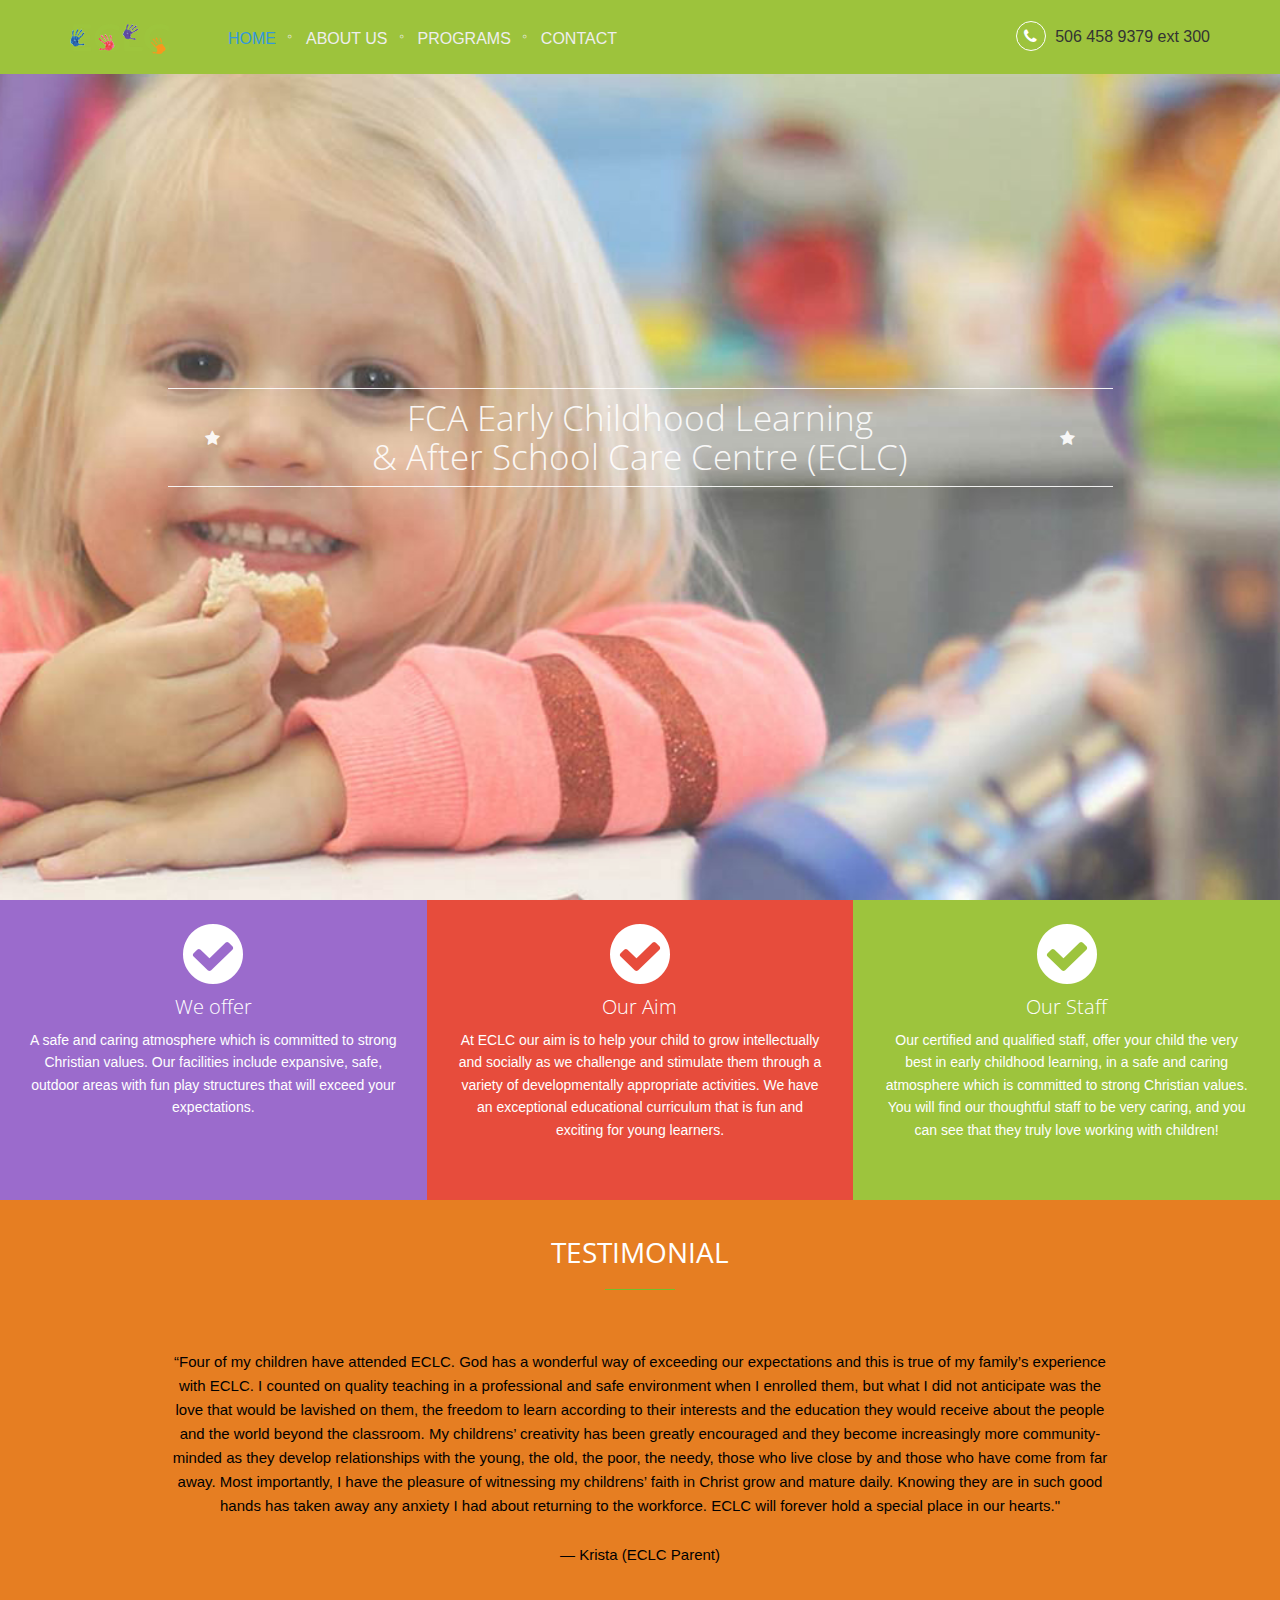
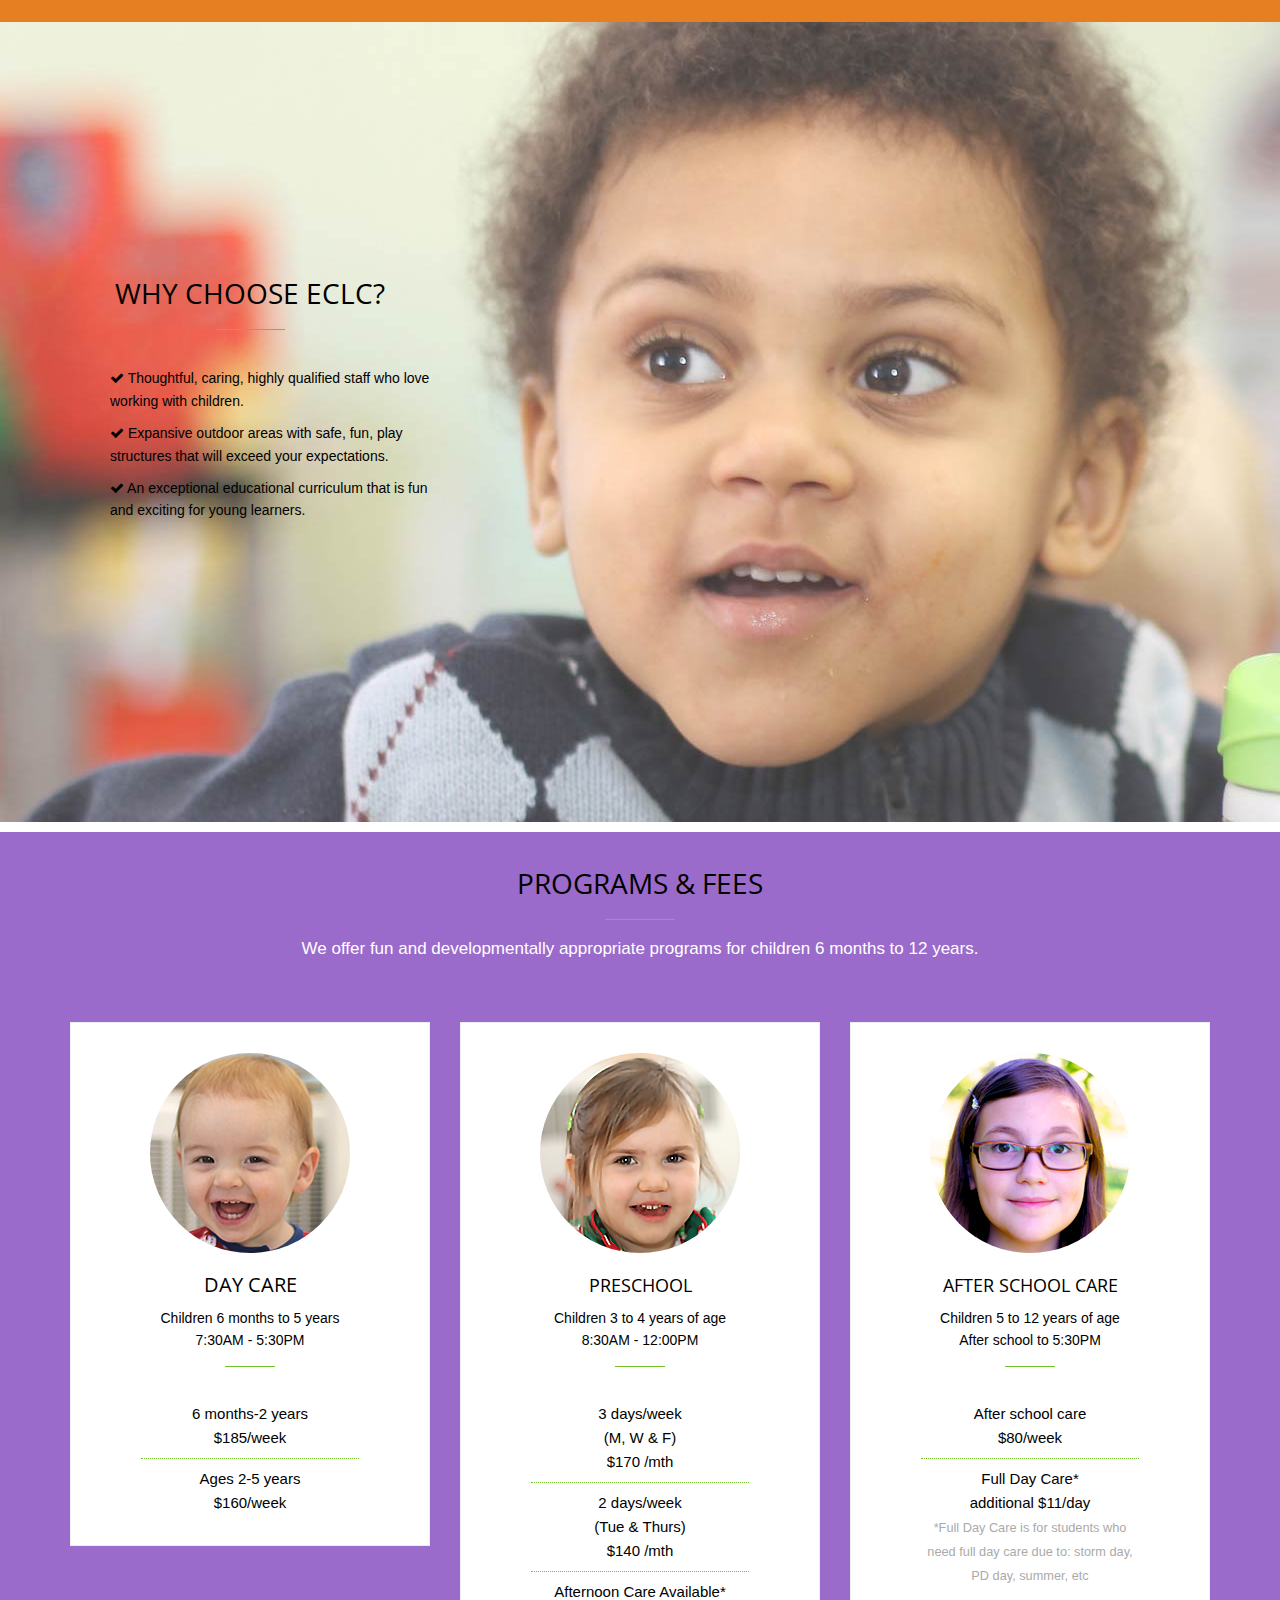
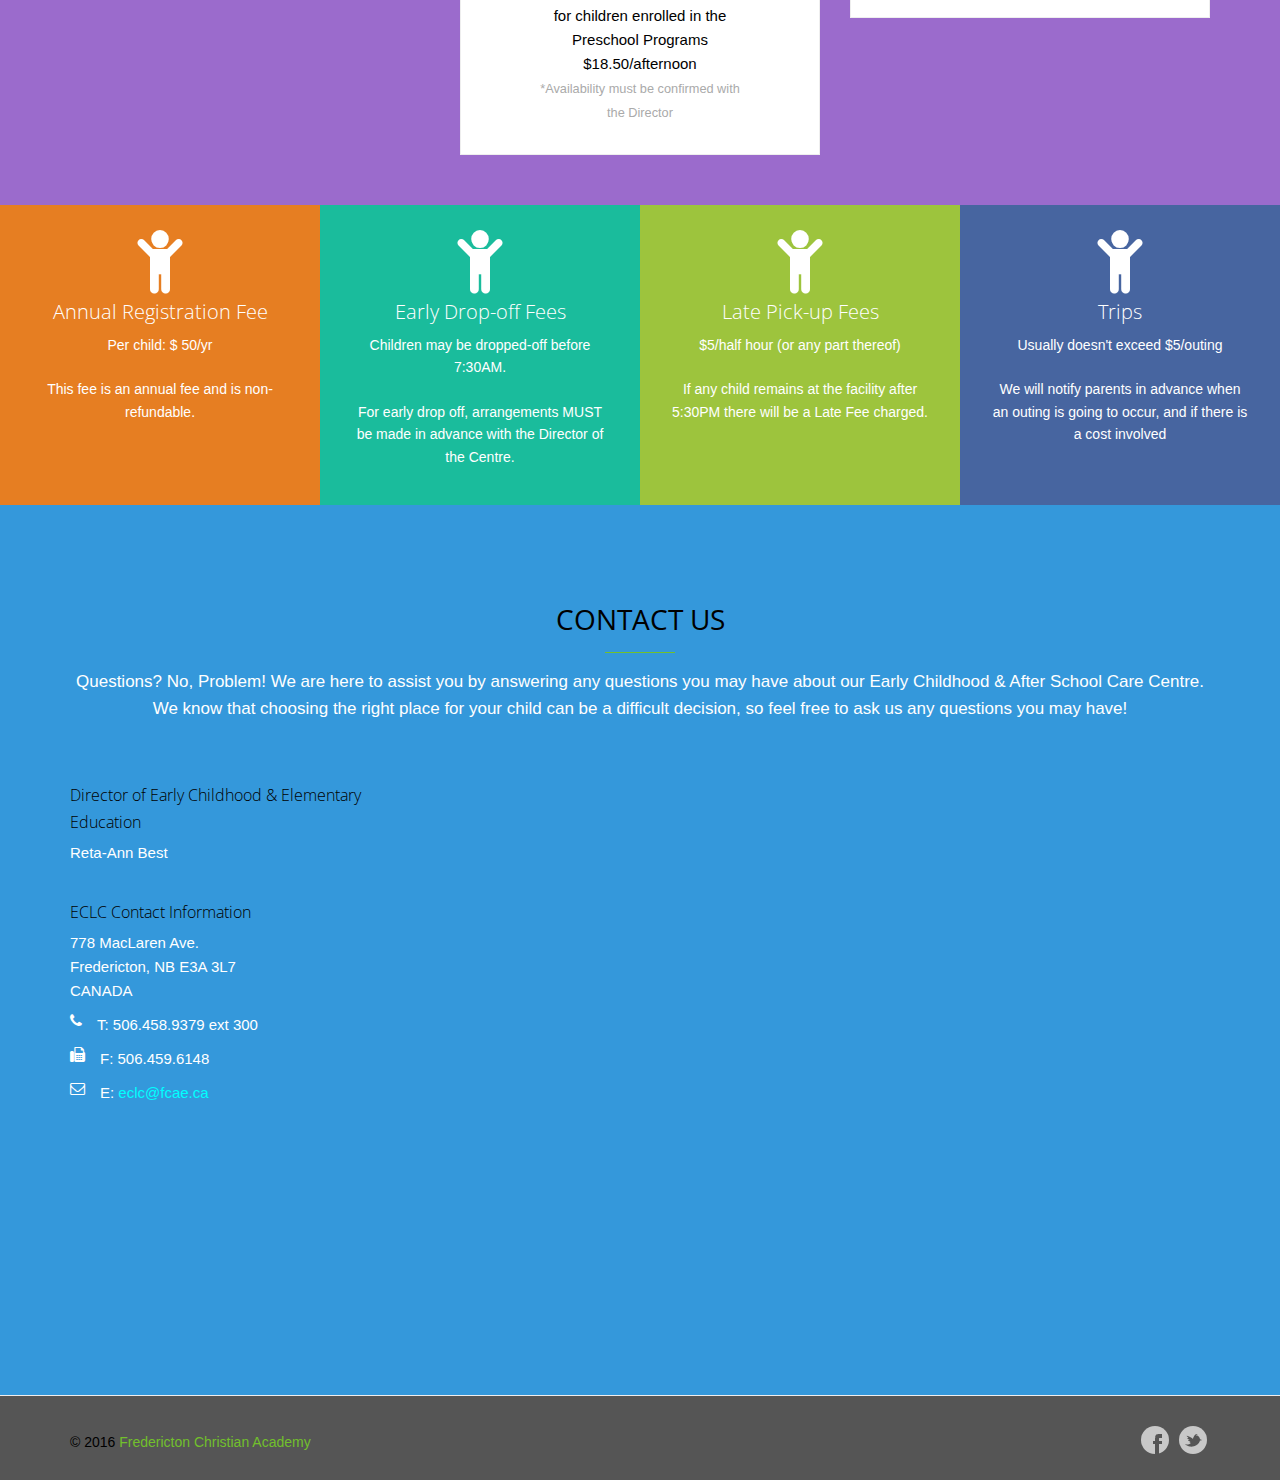
==== commit 6af9a20d: "working on big image  2" ====
--- a/index2.html
+++ b/index2.html
@@ -33,9 +33,6 @@
 	<link rel="stylesheet" href="assets/plugins/cube-portfolio/cubeportfolio/css/cubeportfolio.min.css">
 	<link rel="stylesheet" href="assets/plugins/cube-portfolio/cubeportfolio/css/custom-cubeportfolio.css">
 	<!-- <link rel="stylesheet" href="assets/plugins/login-signup-modal-window/css/style.css">-->
-
-	<!-- Style Switcher -->
-<!-- 	<link rel="stylesheet" href="assets/css/plugins/style-switcher.css"> -->
 
 	<!-- CSS Theme -->
 	<!-- <link rel="stylesheet" href="assets/css/theme-colors/default.css" id="style_color"> -->
@@ -102,7 +99,6 @@
 	<section class="promo-section" id="intro">
 		<!-- Fullscreen Static Image BEGIN -->
 		<div class="fullscreen-static-image fullheight">
-			<!-- Promo Content BEGIN -->
 			<div class="container valign__middle">
 				<div class="row">
 					<div class="col-sm-10 col-sm-offset-1 text-center-xs">
@@ -110,17 +106,14 @@
 					</div>
 				</div>
 			</div>
-			<!-- Promo Content END -->
-		</div>
-		<!-- Fullscreen Static Image END -->
+		</div>
 	</section>
-	<!-- Promo block END -->
 
 	<!-- == Colorful Blocks == -->
 	<section class="container-fluid" id="about">
 		<div class="row no-gutter equal-height-columns margin-bottom-0">
 			<!-- BLOCK 1 -->
-			<div class="col-lg-4 col-sm-12">
+			<div class="col-lg-4 col-md-4 col-sm-12">
 				<div class="service-block service-block-purple no-margin-bottom content equal-height-column" style="min-height: 300px">
 					<span style="color: #fff"><i class="fa fa-check-circle  fa-5x"></i></span>
 					<h2 class="heading-md font-light">We offer</h2>
@@ -128,7 +121,7 @@
 				</div>
 			</div>
 			<!-- BLOCK 2 -->
-			<div class="col-lg-4 col-sm-12">
+			<div class="col-lg-4 col-md-4 col-sm-12">
 				<div class="service-block service-block-red no-margin-bottom content equal-height-column" style="min-height: 300px">
 					<span style="color: #fff"><i class="fa fa-check-circle  fa-5x "></i></span>
 					<h2 class="heading-md font-light">Our Aim</h2>
@@ -136,7 +129,7 @@
 				</div>
 			</div>
 			<!-- BLOCK 3 -->
-			<div class="col-lg-4 col-sm-12">
+			<div class="col-lg-4 col-md-4 col-sm-12">
 				<div class="service-block service-block-aqua no-margin-bottom content equal-height-column" style="min-height: 300px">
 					<span style="color: #fff"><i class="fa fa-check-circle  fa-5x"></i></span>
 					<h2 class="heading-md font-light">Our Staff</h2>
@@ -147,7 +140,7 @@
 			</div>
 		</div>        
 	</section>
-	<!-- End Colorful Blocks -->
+	<!-- == End Colorful Blocks == -->
 	
 	<!-- == Testimony == -->
 	<section>
@@ -156,9 +149,10 @@
 				<div class="call-action-v1-box ">
 					<div class="row">
 						<div class="col-md-1"> </div>
-							<div class="col-md-10 text-center"> 
+							<div class="col-md-10 text-center">
+								<div class="title-v1"> 
 							<h1 style="color: #fff"> Testimonial </h1>
-						
+								</div>
 							<p>“Four of my children have attended ECLC.  God has a wonderful way of exceeding our expectations and this is true of my family’s experience with ECLC.  I counted on quality teaching in a professional and safe environment when I enrolled them, but what I did not anticipate was the love that would be lavished on them, the freedom to learn according to their interests and the education they would receive about the people and the world beyond the classroom.  My childrens’ creativity has been greatly encouraged and they become increasingly more community-minded as they develop relationships with the young, the old, the poor, the needy, those who live close by and those who have come from far away.  Most importantly, I have the pleasure of witnessing my childrens’ faith in Christ grow and mature daily.  Knowing they are in such good hands has taken away any anxiety I had about returning to the workforce.  ECLC will forever hold a special place in our hearts."</p>
 							<p>— Krista (ECLC Parent)</p>
 </div>
@@ -168,32 +162,26 @@
 			</div>
 		</div>
 	</section>	
-	<!-- == Why ECLC? == -->
-	<!--<section>
-		<div class="parallax-counter-v4 parallaxBg1" id="portfolio">
-			<div class="container content-xlg">
-				<div class="row">
-					<div class="col-md-9 col-xs-1 md-margin-top-50 md-margin-bottom-50"> </div>
-				</div>
-			</div>
-		</div>
-	</section> 
--->
-	<!-- == Why ECLC #2# == -->
+	<!-- == Why ECLC == -->
 	<section>
 		<div class="bg-big-image">
 			<div class="container content-xlg2">
 				<div class="row">
 					<!-- <div class="col-md-9 col-xs-1 md-margin-top-100 md-margin-bottom-100"> </div> -->
-					<div class="col-lg-3 col-md-3 col-xs-12"> 
-						<h2> Why choose ECLC? </h2><br>
+					<div class="col-lg-4 col-md-4 col-xs-11">
+						<div class="title-v1"> 
+							<h2> Why choose ECLC? </h2><br>
+						
 						
 						<div class="text-left">
-							<p>:: Thoughtful, caring, highly qualified staff who love working with children.</p>
-
-							<p>:: Expansive outdoor areas with safe, fun, play structures that will exceed your expectations.</p>
-
-							<p>:: An exceptional educational curriculum that is fun and exciting for young learners.</p>
+							<ul style="list-style: none"> 
+							<li style="margin-bottom: 10px"><i class="fa fa-check" aria-hidden="true"></i> Thoughtful, caring, highly qualified staff who love working with children.</li>
+
+							<li style="margin-bottom: 10px"><i class="fa fa-check" aria-hidden="true"></i> Expansive outdoor areas with safe, fun, play structures that will exceed your expectations.</li>
+
+							<li><i class="fa fa-check" aria-hidden="true"></i> An exceptional educational curriculum that is fun and exciting for young learners.</li>
+							</ul>
+						</div>
 						</div>
 					</div> 	
 				</div>
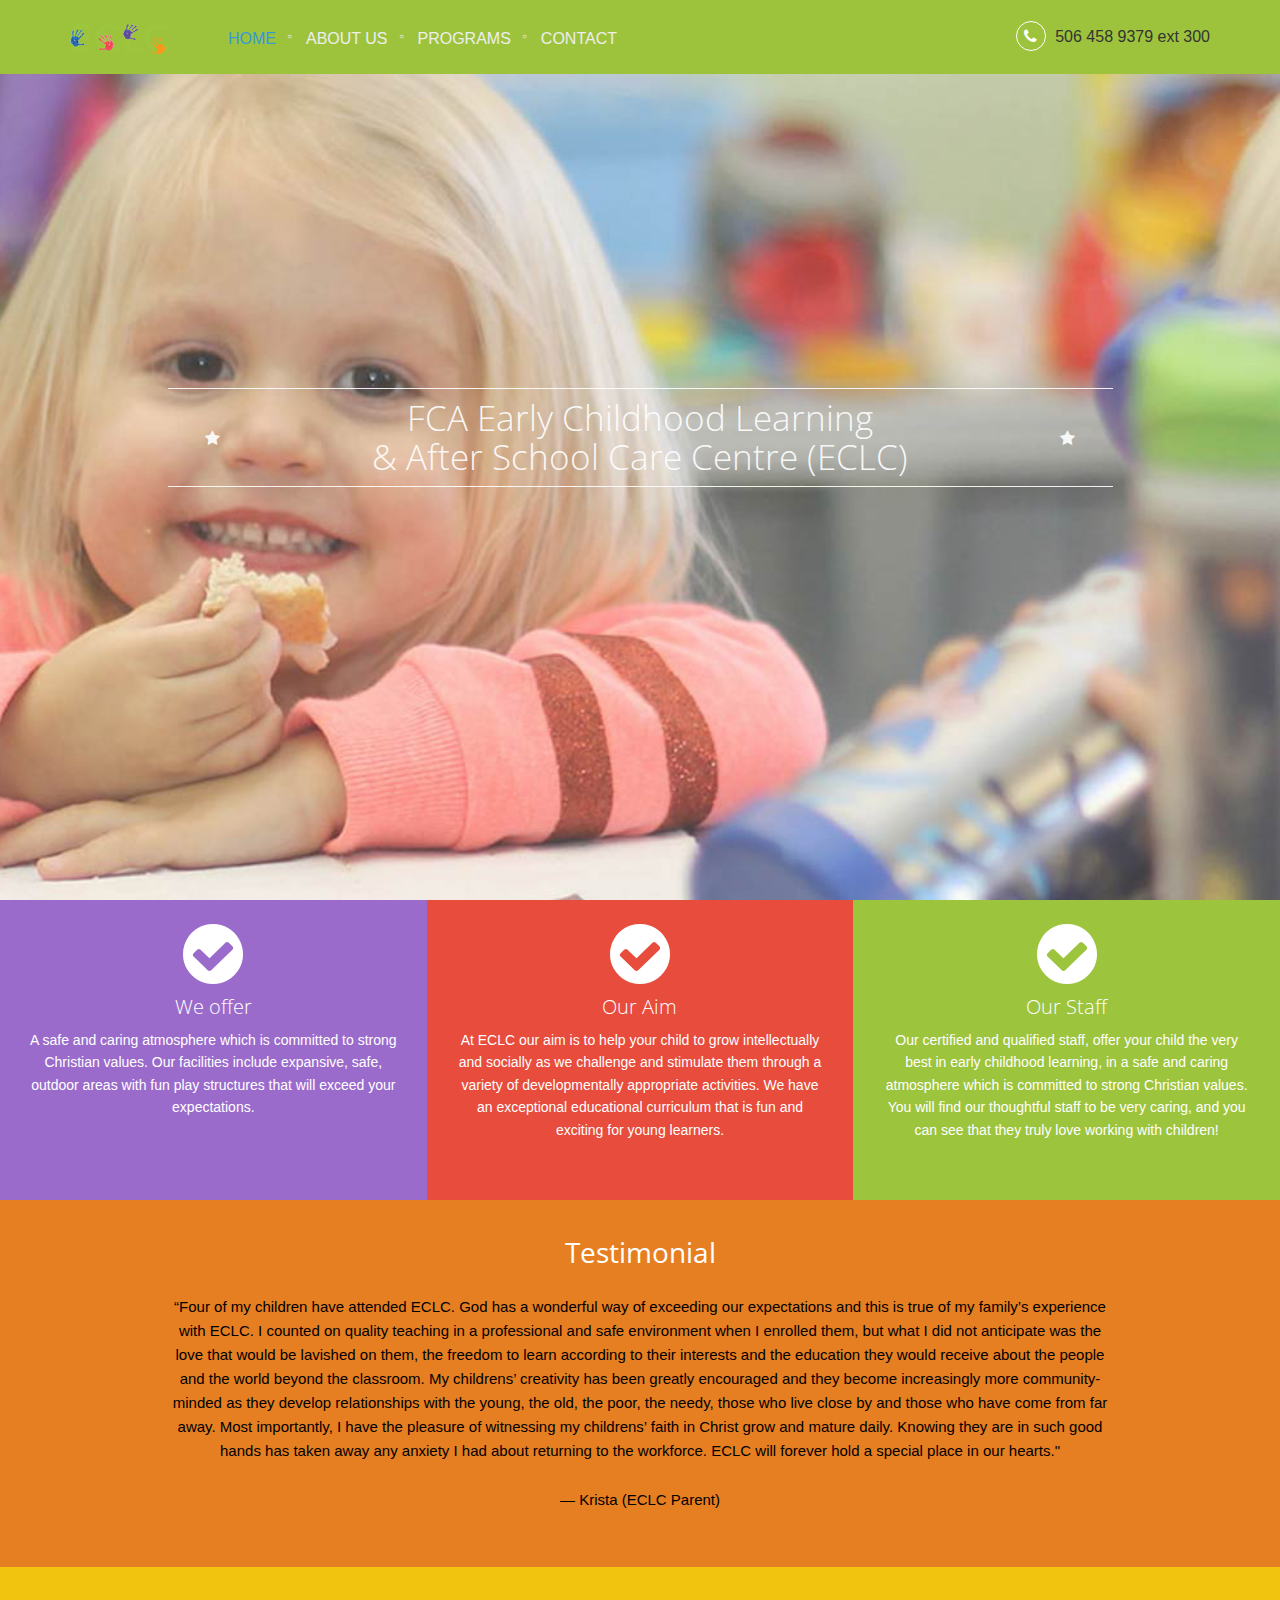
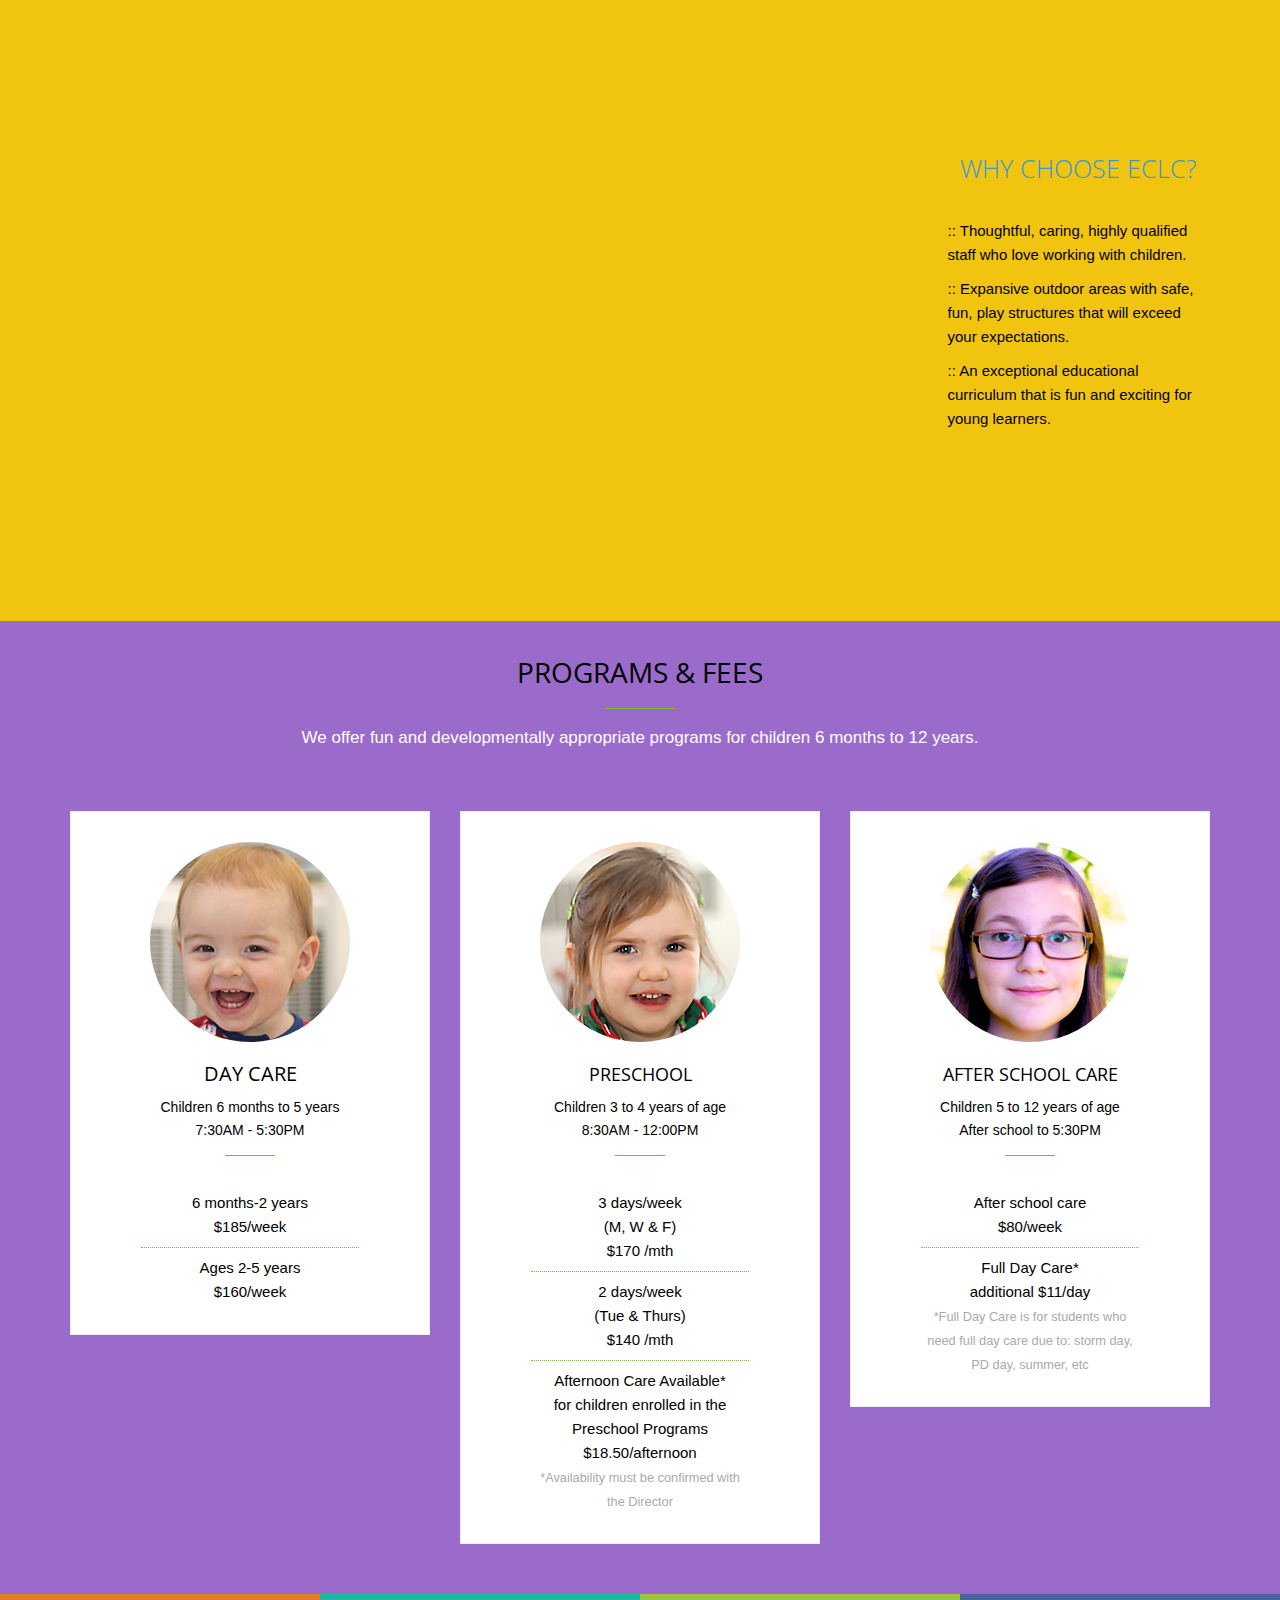
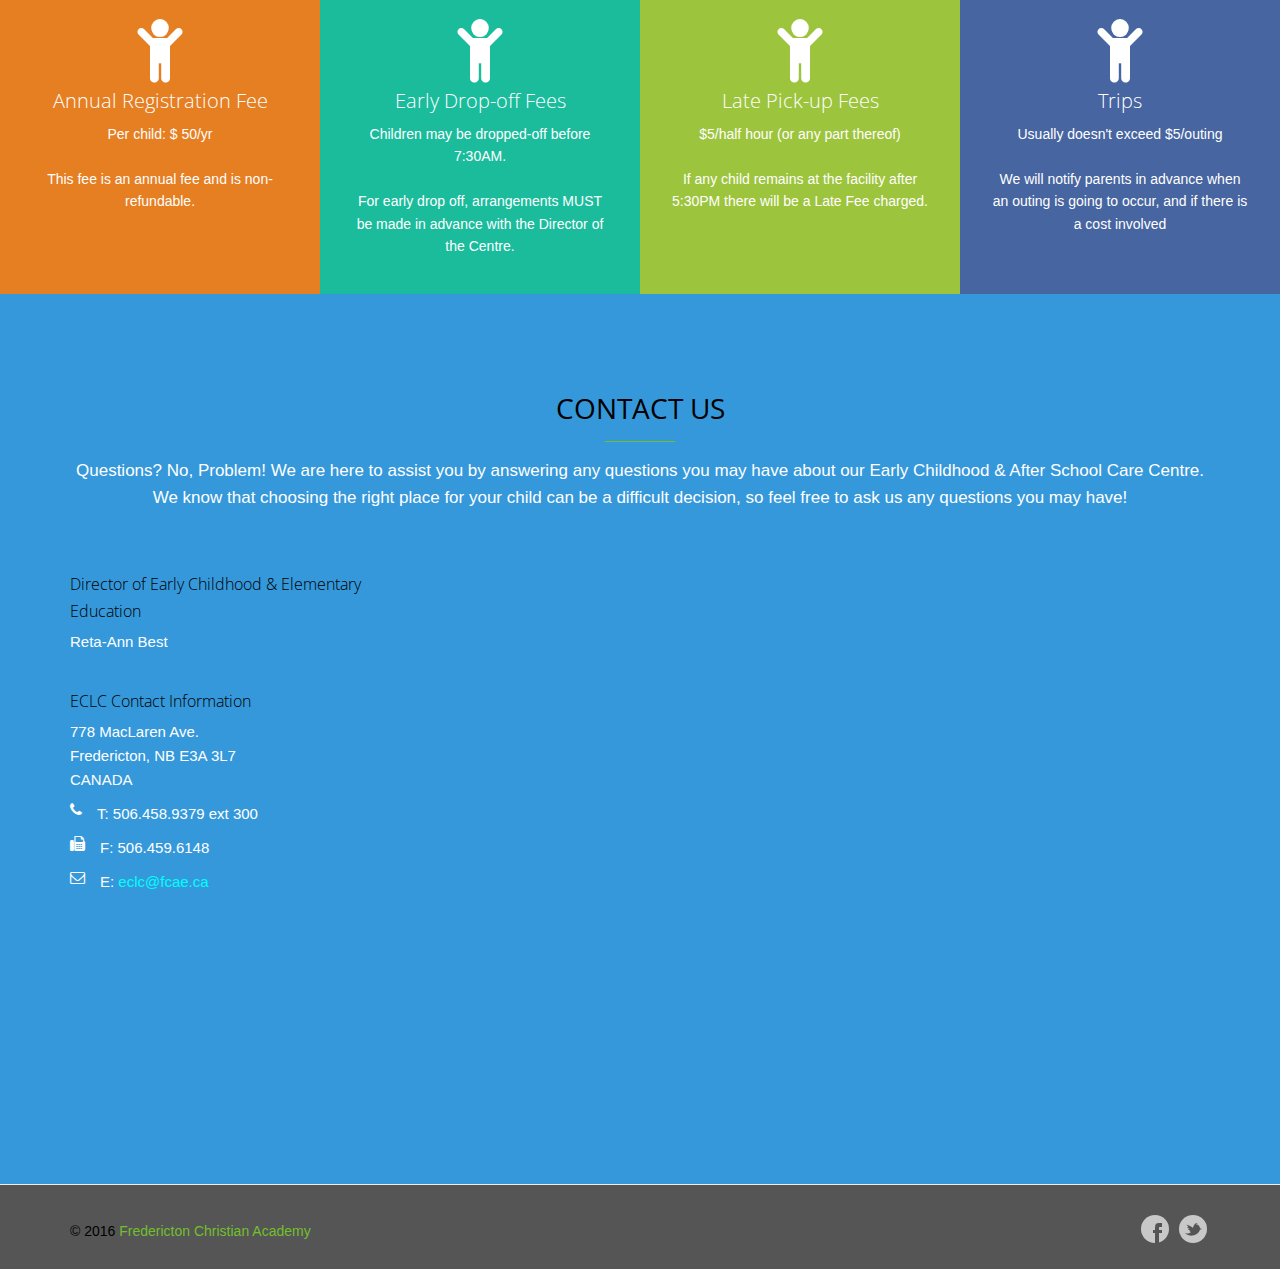
==== commit 26a0d811: "see up snippets" ====
--- a/index2.html
+++ b/index2.html
@@ -34,6 +34,9 @@
 	<link rel="stylesheet" href="assets/plugins/cube-portfolio/cubeportfolio/css/custom-cubeportfolio.css">
 	<!-- <link rel="stylesheet" href="assets/plugins/login-signup-modal-window/css/style.css">-->
 
+	<!-- Style Switcher -->
+<!-- 	<link rel="stylesheet" href="assets/css/plugins/style-switcher.css"> -->
+
 	<!-- CSS Theme -->
 	<!-- <link rel="stylesheet" href="assets/css/theme-colors/default.css" id="style_color"> -->
 	 <link rel="stylesheet" href="assets/css/one.dark.css">
@@ -46,7 +49,7 @@
 The #page-top ID is part of the scrolling feature.
 The data-spy and data-target are part of the built-in Bootstrap scrollspy function.
 -->
-<body id="body" data-spy="scroll" data-target=".one-page-header">
+<body id="body" data-spy="scroll" data-target=".one-page-header" class="demo-lightbox-gallery">
 
 	<!--=== Header ===-->
 	<nav class="one-page-header one-page-header-style-2 navbar navbar-default navbar-fixed-top">
@@ -99,6 +102,7 @@
 	<section class="promo-section" id="intro">
 		<!-- Fullscreen Static Image BEGIN -->
 		<div class="fullscreen-static-image fullheight">
+			<!-- Promo Content BEGIN -->
 			<div class="container valign__middle">
 				<div class="row">
 					<div class="col-sm-10 col-sm-offset-1 text-center-xs">
@@ -106,10 +110,13 @@
 					</div>
 				</div>
 			</div>
+			<!-- Promo Content END -->
 		</div>
-	</section>
-
-	<!-- == Colorful Blocks == -->
+		<!-- Fullscreen Static Image END -->
+	</section>
+	<!-- Promo block END -->
+
+	<!-- Colorful Blocks -->
 	<section class="container-fluid" id="about">
 		<div class="row no-gutter equal-height-columns margin-bottom-0">
 			<!-- BLOCK 1 -->
@@ -140,19 +147,19 @@
 			</div>
 		</div>        
 	</section>
-	<!-- == End Colorful Blocks == -->
-	
-	<!-- == Testimony == -->
+	<!-- End Colorful Blocks -->
+
+
+	<!-- TESTIMONY -->
 	<section>
 		<div class="call-action-v1 bg-color-orange">
 			<div class="container">
 				<div class="call-action-v1-box ">
 					<div class="row">
 						<div class="col-md-1"> </div>
-							<div class="col-md-10 text-center">
-								<div class="title-v1"> 
+							<div class="col-md-10 text-center"> 
 							<h1 style="color: #fff"> Testimonial </h1>
-								</div>
+						
 							<p>“Four of my children have attended ECLC.  God has a wonderful way of exceeding our expectations and this is true of my family’s experience with ECLC.  I counted on quality teaching in a professional and safe environment when I enrolled them, but what I did not anticipate was the love that would be lavished on them, the freedom to learn according to their interests and the education they would receive about the people and the world beyond the classroom.  My childrens’ creativity has been greatly encouraged and they become increasingly more community-minded as they develop relationships with the young, the old, the poor, the needy, those who live close by and those who have come from far away.  Most importantly, I have the pleasure of witnessing my childrens’ faith in Christ grow and mature daily.  Knowing they are in such good hands has taken away any anxiety I had about returning to the workforce.  ECLC will forever hold a special place in our hearts."</p>
 							<p>— Krista (ECLC Parent)</p>
 </div>
@@ -161,35 +168,34 @@
 				</div>
 			</div>
 		</div>
-	</section>	
-	<!-- == Why ECLC == -->
-	<section>
-		<div class="bg-big-image">
-			<div class="container content-xlg2">
-				<div class="row">
-					<!-- <div class="col-md-9 col-xs-1 md-margin-top-100 md-margin-bottom-100"> </div> -->
-					<div class="col-lg-4 col-md-4 col-xs-11">
-						<div class="title-v1"> 
+		<!-- End TESTIMONY -->
+
+		<!-- Parallax PIC -->
+		<div class="service-block-yellow">
+			<div class="parallax-counter-v4 parallaxBg1" id="portfolio">
+				<div class="container content-xlg">
+					<div class="row">
+						<div class="col-md-9 col-xs-1 md-margin-top-50 md-margin-bottom-50"> </div>
+						<div class="col-md-3 col-xs-12"> 
 							<h2> Why choose ECLC? </h2><br>
 						
-						
-						<div class="text-left">
-							<ul style="list-style: none"> 
-							<li style="margin-bottom: 10px"><i class="fa fa-check" aria-hidden="true"></i> Thoughtful, caring, highly qualified staff who love working with children.</li>
-
-							<li style="margin-bottom: 10px"><i class="fa fa-check" aria-hidden="true"></i> Expansive outdoor areas with safe, fun, play structures that will exceed your expectations.</li>
-
-							<li><i class="fa fa-check" aria-hidden="true"></i> An exceptional educational curriculum that is fun and exciting for young learners.</li>
-							</ul>
-						</div>
-						</div>
-					</div> 	
-				</div>
-			</div>
-		</div>
-	</section> 
-
-	<!-- == Programs == -->
+							<div class="text-left">
+								<p>:: Thoughtful, caring, highly qualified staff who love working with children.</p>
+
+								<p>:: Expansive outdoor areas with safe, fun, play structures that will exceed your expectations.</p>
+
+								<p>:: An exceptional educational curriculum that is fun and exciting for young learners.</p>
+							</div>
+						</div> 		
+					</div><!--/end row-->
+				</div><!--/end container-->
+			</div><!--/end parallax-->
+		</div><!--/end service block-->
+		<!-- End Parallax PIC -->
+	</section> <!-- END TESTIMONY -->
+	<!--  About Section -->
+
+	<!-- Services Section -->
 	<section id="services">
 		<div class="bg-color-purple">
 			<div class="container content-sm">
@@ -245,8 +251,9 @@
 			</div>
 		</div>
 	</section>
+	<!-- End Services Section -->
 	
-	<!-- == Colorful Blocks2 == -->
+	<!-- Colorful Blocks2 -->
 	<section class="container-fluid">
 		<div class="row no-gutter equal-height-columns margin-bottom-0">
 		<!-- BLOCK 1 -->
@@ -292,9 +299,10 @@
 				</div>
 			</div>
 		</div>        
-	</section>   
-	
-	<!-- == CONTACT AND MAP BEGIN == -->
+	</section>
+	<!-- End Colorful Blocks -->
+   
+	<!-- CONTACT AND MAP BEGIN -->
 	<section id="contact" class="contacts-section2 bg-color-blue">
 		<div class="container content">
 			<div class="title-v1">
@@ -327,8 +335,9 @@
 			</div> <!-- end row -->
 		</div> <!-- end container -->
 	</section>
-	
-	<!-- == Footer == -->
+	<!-- CONTACT AND MAP END -->
+
+	<!-- Footer simple BEGIN -->
 	<section class="footer-simple bg-color-dark">
 		<div class="container">
 			<div class="row">
@@ -344,6 +353,8 @@
 			</div>
 		</div>
 	</section>
+	<!-- Footer simple END -->
+<!-- End Contact Section -->
 
 	<!-- JS Global Compulsory -->
 	<script src="assets/plugins/jquery/jquery.min.js"></script>
@@ -361,7 +372,7 @@
 <!-- 	<script src="assets/plugins/sky-forms-pro/skyforms/js/jquery.validate.min.js"></script> -->
 	<script src="assets/plugins/cube-portfolio/cubeportfolio/js/jquery.cubeportfolio.min.js"></script>
 	<script src="assets/plugins/modernizr.js"></script>
-<!-- 	<script src="assets/plugins/login-signup-modal-window/js/main.js"></script> -- Gem jQuery --> 
+<!-- 	<script src="assets/plugins/login-signup-modal-window/js/main.js"></script>--> <!-- Gem jQuery --> 
 	<script src="assets/plugins/backstretch/backstretch-ini.js"></script> <!-- promo -->
 
 	<!-- JS Page Level-->
--- a/assets/css/plugins/style-switcher.css
+++ b/assets/css/plugins/style-switcher.css
@@ -0,0 +1,186 @@
+/*Style Switcher
+------------------------------------*/
+/*General*/
+i.style-switcher-btn {
+   right: 0;
+   top: 80px;
+   color: #fff;
+   font-size: 18px;
+   cursor: pointer;
+   z-index: 555555;
+   position: fixed;
+   padding: 9px 10px;
+   background: #222;
+   border-radius: 3px 0 0 3px !important;
+}
+
+i.style-switcher-btn:hover {
+   background:#000;
+}
+
+i.style-switcher-btn-option {
+   top: 38px;
+   background: #9097a0;
+}
+
+i.style-switcher-btn-option:hover {
+   background: #707985;
+}
+
+.style-switcher {
+   right: 0;
+   top: 80px;
+   color: #fff;
+   width: 235px;
+   display: none;
+   z-index: 555555;
+   position: fixed;
+   background: #333;
+   border-radius: 3px 0 0 3px !important;
+}
+
+/*Others*/
+.style-switcher .style-switcher-heading {
+   color: #fff;
+   font-size: 15px;
+   font-weight: 200;
+   margin-bottom: 10px;
+}
+
+.style-switcher-logo  {
+   margin-top: 10px;
+   padding-top: 15px;
+   border-top: solid 1px #4c5159;
+}
+
+.style-switcher-logo a {
+   display: block;
+   text-align: center;
+}
+
+.style-switcher .btn-u {
+  font-weight: 200;
+  border: solid 1px #555;
+  border-radius: 2px !important;
+}
+
+.style-switcher .btn-u.active-switcher-btn,
+.style-switcher .btn-u.active-switcher-btn {
+   border: solid 1px #bbb;
+}
+
+/*Style Swticher Header*/
+.style-swticher-header {
+  background: #252525;
+  padding: 9px 10px 5px 15px;
+  border-bottom: solid 1px #222;
+  border-radius: 3px 0 0 0 !important;  
+}
+
+.style-swticher-header .style-switcher-heading {
+  margin: 0;
+  font-size: 16px;
+  text-transform: uppercase;
+}
+
+.style-swticher-header .theme-close {
+   top: 9px;
+   right: 6px;
+   position: absolute;
+}
+
+.style-swticher-header .theme-close i {
+   color: #999;
+   padding: 5px;
+   cursor: pointer;
+   font-size: 22px;
+}
+
+.style-swticher-header .theme-close i:hover {
+   color: #fff;
+ }
+
+/*Style Swticher Body*/
+.style-swticher-body .no-col-space {
+  padding: 0 10px;
+  text-align: center;
+}
+
+.style-swticher-body hr {
+  margin: 11px 0;
+  border-color: #454545;
+}
+
+.style-swticher-body .no-col-space .col-xs-6 {
+  padding-left: 5px;
+  padding-right: 5px;
+}
+
+.style-swticher-body {
+   padding: 15px 10px 15px 15px;
+}
+
+/*Theme Colors*/
+.style-switcher li {
+   width: 26px;
+   height: 26px;
+   cursor: pointer;
+   background: #c00;
+   margin: 0 6px 6px 0;
+   display: inline-block;
+   border-radius: 10% !important;
+   -webkit-transition: all 0.2s ease-in-out;
+   -moz-transition: all 0.2s ease-in-out;
+   -o-transition: all 0.2s ease-in-out;
+   transition: all 0.2s ease-in-out;
+}
+
+.style-switcher li.last {
+   margin-right: 0;
+}
+
+.style-switcher li:hover,
+.style-switcher li.theme-active {
+   border: solid 2px #fff;
+   -webkit-transform: scale(1.1);
+   -moz-transform: scale(1.1);
+   -o-transform: scale(1.1);
+   transform: scale(1.1);
+}
+
+.style-switcher li.theme-default {
+   background: #72c02c;
+}
+.style-switcher li.theme-blue {
+   background: #3498db;
+}
+.style-switcher li.theme-orange {
+   background: #e67e22;
+}
+.style-switcher li.theme-red {
+   background: #e74c3c;
+}
+.style-switcher li.theme-light {
+   background: #ecf0f1;
+}
+.style-switcher li.theme-purple {
+   background: #9b6bcc;
+}
+.style-switcher li.theme-aqua {
+   background: #27d7e7;
+}
+.style-switcher li.theme-brown {
+   background: #9c8061;
+}
+.style-switcher li.theme-dark-blue {
+   background: #4765a0;
+}
+.style-switcher li.theme-light-green {
+   background: #79d5b3;
+}
+.style-switcher li.theme-dark-red {
+   background: #a10f2b;
+}
+.style-switcher li.theme-teal {
+   background: #18ba9b;
+}